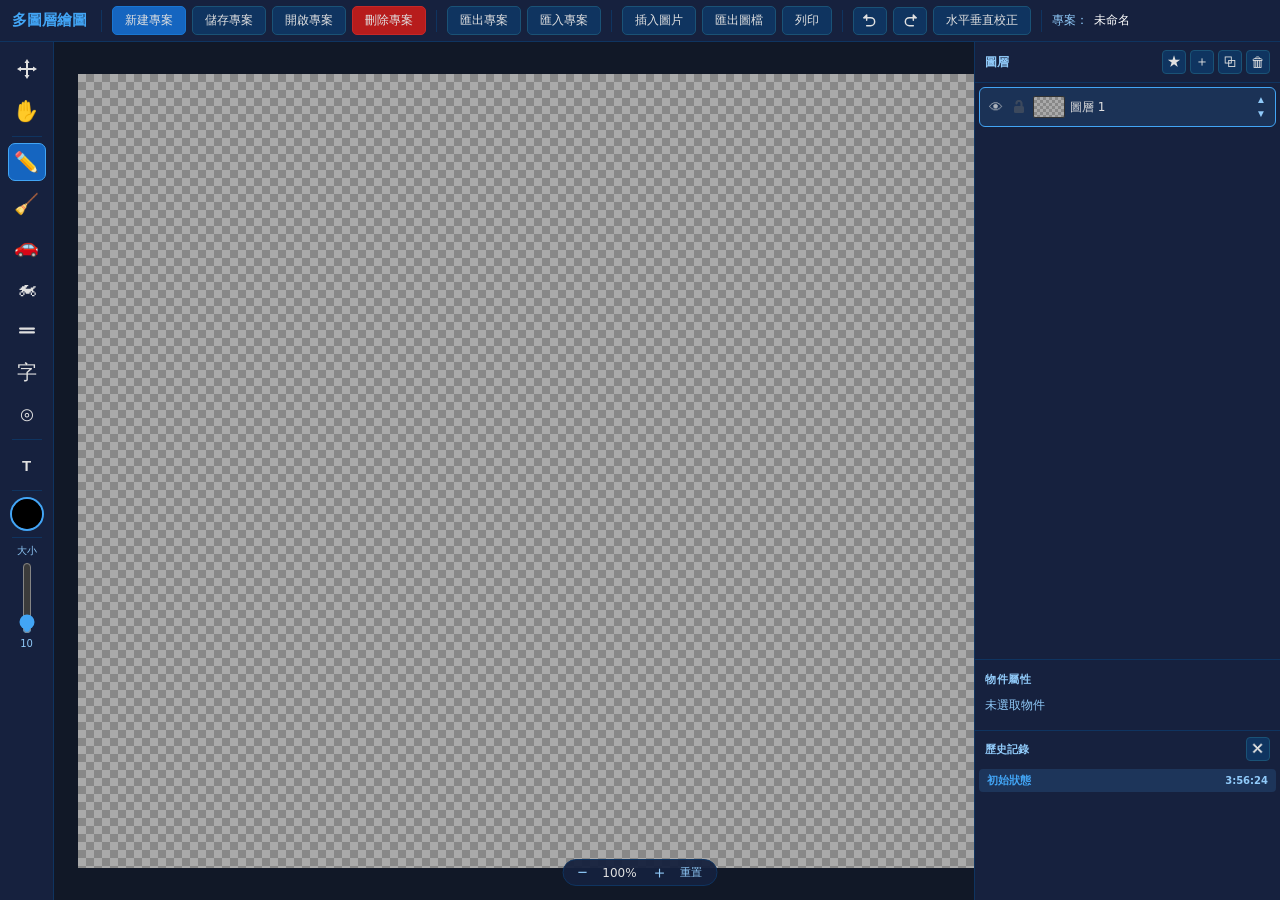
==== dev.html @ f8256ae9 "新增「水平垂直校正」按鈕：將選取物件旋轉角度對齊至最近 90° 倍數" ====
<!DOCTYPE html>
<html lang="zh-TW">
<head>
<meta charset="UTF-8">
<meta name="viewport" content="width=device-width, initial-scale=1.0">
<title>多圖層繪圖</title>
<link rel="stylesheet" href="style.css">
</head>
<body>

<!-- ══ TOP BAR ══════════════════════════════════════════ -->
<div id="topbar">
  <span id="app-title">多圖層繪圖</span>
  <div class="sep"></div>
  <button class="btn primary" onclick="cmdNew()">新建專案</button>
  <button class="btn"         onclick="cmdSave()">儲存專案</button>
  <button class="btn"         onclick="cmdOpen()">開啟專案</button>
  <button class="btn danger"  onclick="cmdDelete()">刪除專案</button>
  <div class="sep"></div>
  <button class="btn" onclick="cmdExport()">匯出專案</button>
  <button class="btn" onclick="cmdImport()">匯入專案</button>
  <div class="sep"></div>
  <button class="btn" onclick="cmdInsertImage()">插入圖片</button>
  <button class="btn" onclick="cmdExportImage()">匯出圖檔</button>
  <button class="btn" onclick="cmdPrint()">列印</button>
  <div class="sep"></div>
  <button class="btn icon-only" id="btn-undo" onclick="undo()" title="撤銷 (Ctrl+Z)">
    <svg xmlns="http://www.w3.org/2000/svg" width="16" height="16" viewBox="0 0 24 24" fill="none" stroke="currentColor" stroke-width="2.2" stroke-linecap="round" stroke-linejoin="round"><path d="M3 7h10a6 6 0 1 1 0 12H7"/><polyline points="3 7 7 3 7 11"/></svg>
  </button>
  <button class="btn icon-only" id="btn-redo" onclick="redo()" title="重做 (Ctrl+Y)">
    <svg xmlns="http://www.w3.org/2000/svg" width="16" height="16" viewBox="0 0 24 24" fill="none" stroke="currentColor" stroke-width="2.2" stroke-linecap="round" stroke-linejoin="round"><path d="M21 7H11a6 6 0 1 0 0 12h6"/><polyline points="21 7 17 3 17 11"/></svg>
  </button>
  <button class="btn" onclick="cmdSnapToAxis()" title="將選取物件的旋轉角度對齊至最近的 90° 倍數">水平垂直校正</button>
  <div class="sep"></div>
  <span id="proj-label">專案：</span>
  <span id="proj-name" title="雙擊改名" ondblclick="startRenameProj()">未命名</span>
  <input id="proj-name-input" style="display:none" onblur="commitRenameProj()" onkeydown="if(event.key==='Enter')this.blur();if(event.key==='Escape'){cancelRenameProj();}">
  <span id="dirty-dot"> ●</span>
</div>

<!-- ══ MAIN ═════════════════════════════════════════════ -->
<div id="main">

  <!-- LEFT TOOLBAR -->
  <div id="toolbar">
    <button class="tool-btn" id="btn-select" onclick="setTool('select')" title="選取 (V)"><svg xmlns="http://www.w3.org/2000/svg" width="20" height="20" viewBox="0 0 20 20" fill="currentColor"><path d="M10 0L7.5 4H9v5H4V7.5L0 10l4 2.5V11h5v5H7.5L10 20l2.5-4H11v-5h5v1.5L20 10l-4-2.5V9h-5V4h1.5Z"/></svg></button>
    <button class="tool-btn" id="btn-hand"   onclick="setTool('hand')"   title="手型拖曳 (H)">✋</button>
    <div class="tdiv"></div>
    <button class="tool-btn active" id="btn-brush"  onclick="setTool('brush')"  title="筆刷 (B)">✏️</button>
    <button class="tool-btn"        id="btn-eraser" onclick="setTool('eraser')" title="橡皮擦 (E)">🧹</button>
    <div id="car-tool-wrap">
      <button class="tool-btn" id="btn-car" onclick="setTool('car')" title="小汽車 (C)">🚗</button>
      <div id="car-picker">
        <div class="car-opt active" data-t="car"   onclick="setCarType('car',this)">  <span class="opt-icon">🚗</span><span>小汽車</span></div>
        <div class="car-opt"        data-t="truck" onclick="setCarType('truck',this)"><span class="opt-icon">🛻</span><span>小貨車</span></div>
        <div class="car-opt"        data-t="bus"   onclick="setCarType('bus',this)">  <span class="opt-icon">🚌</span><span>公車</span></div>
        <div class="car-opt"        data-t="semi"  onclick="setCarType('semi',this)"> <span class="opt-icon">🚛</span><span>大貨車</span></div>
        <div class="car-opt"        data-t="artic" onclick="setCarType('artic',this)"><span class="opt-icon">🚛</span><span>聯結車</span></div>
      </div>
    </div>
    <div id="moto-tool-wrap">
      <button class="tool-btn" id="btn-moto" onclick="setTool('moto')" title="機車 (M)">🏍</button>
      <div id="moto-picker">
        <div class="moto-opt active" data-v="right" onclick="setMotoVariant('right',this)"><span class="opt-icon">▶</span><span>右向側視圖</span></div>
        <div class="moto-opt"        data-v="left"  onclick="setMotoVariant('left',this)"> <span class="opt-icon">◀</span><span>左向側視圖</span></div>
        <div class="moto-opt"        data-v="top"   onclick="setMotoVariant('top',this)">  <span class="opt-icon">⊙</span><span>俯視圖</span></div>
      </div>
    </div>
    <div id="marking-tool-wrap">
      <button class="tool-btn" id="btn-marking" onclick="setTool('marking')" title="標線 (L)"><svg xmlns="http://www.w3.org/2000/svg" width="18" height="18" viewBox="0 0 18 18" fill="currentColor"><rect x="1" y="6.5" width="16" height="2.2" rx="1.1"/><rect x="1" y="10.3" width="16" height="2.2" rx="1.1"/></svg></button>
      <div id="marking-picker">
        <div class="marking-opt active" data-v="dbl-solid"    onclick="setMarkingVariant('dbl-solid',this)">   <span class="opt-icon">══</span><span>雙實線</span></div>
        <div class="marking-opt"        data-v="single-solid"  onclick="setMarkingVariant('single-solid',this)"> <span class="opt-icon">─</span><span>單實線</span></div>
        <div class="marking-opt"        data-v="single-dashed" onclick="setMarkingVariant('single-dashed',this)"><span class="opt-icon">╌</span><span>單虛線</span></div>
        <div class="marking-opt"        data-v="zebra"         onclick="setMarkingVariant('zebra',this)">        <span class="opt-icon">▌▌▌</span><span>斑馬線</span></div>
        <div class="marking-opt"        data-v="turn"          onclick="setMarkingVariant('turn',this)">         <span class="opt-icon">└</span><span>轉彎處</span></div>
        <div class="marking-opt"        data-v="grid"          onclick="setMarkingVariant('grid',this)">         <span class="opt-icon"><img class="opt-icon-img" style="width:20px;height:20px;vertical-align:middle"></span><span>網狀線</span></div>
        <div class="marking-opt"        data-v="moto-zone"     onclick="setMarkingVariant('moto-zone',this)">    <span class="opt-icon"><img class="opt-icon-img" style="width:20px;height:20px;vertical-align:middle"></span><span>機車停等區</span></div>
        <div class="marking-opt"        data-v="parking"       onclick="setMarkingVariant('parking',this)">      <span class="opt-icon">🅿</span><span>停車格</span></div>
        <div class="marking-opt"        data-v="rect"          onclick="setMarkingVariant('rect',this)">          <span class="opt-icon">▬</span><span>實色矩形</span></div>
        <div class="marking-opt"        data-v="arrow"         onclick="setMarkingVariant('arrow',this)">         <span class="opt-icon"><img class="opt-icon-img" style="width:20px;height:20px;vertical-align:middle"></span><span>直行箭頭</span></div>
        <div class="marking-opt"        data-v="arrow-turn"    onclick="setMarkingVariant('arrow-turn',this)">    <span class="opt-icon"><img class="opt-icon-img" style="width:20px;height:20px;vertical-align:middle"></span><span>轉向箭頭</span></div>
        <div class="marking-opt"        data-v="arrow-straight-turn" onclick="setMarkingVariant('arrow-straight-turn',this)"><span class="opt-icon"><img class="opt-icon-img" style="width:20px;height:20px;vertical-align:middle"></span><span>直行轉向</span></div>
        <div class="marking-opt"        data-v="arrow-three-way"    onclick="setMarkingVariant('arrow-three-way',this)">    <span class="opt-icon"><img class="opt-icon-img" style="width:20px;height:20px;vertical-align:middle"></span><span>三向箭頭</span></div>
        <div class="marking-opt"        data-v="sepisle"          onclick="setMarkingVariant('sepisle',this)">          <span class="opt-icon"><img class="opt-icon-img" style="width:20px;height:20px;vertical-align:middle"></span><span>分隔島</span></div>
        <div class="marking-opt"        data-v="chanl"            onclick="setMarkingVariant('chanl',this)">            <span class="opt-icon"><img class="opt-icon-img" style="width:20px;height:20px;vertical-align:middle"></span><span>槽化線</span></div>
      </div>
    </div>
    <div id="mtext-tool-wrap">
      <button class="tool-btn" id="btn-marking-text" onclick="setTool('marking-text')" title="標字">字</button>
      <div id="mtext-picker">
        <div class="mtext-opt active" data-v="stop"     onclick="setMarkingTextVariant('stop',this)">    <span class="opt-icon">停</span><span>停</span></div>
        <div class="mtext-opt"        data-v="yield"    onclick="setMarkingTextVariant('yield',this)">   <span class="opt-icon">讓</span><span>讓</span></div>
        <div class="mtext-opt"        data-v="slow"     onclick="setMarkingTextVariant('slow',this)">    <span class="opt-icon">慢</span><span>慢</span></div>
        <div class="mtext-opt"        data-v="no-moto"  onclick="setMarkingTextVariant('no-moto',this)"> <span class="opt-icon" style="font-size:9px;line-height:1.1;white-space:nowrap">禁行<br>机车</span><span>禁行机车</span></div>
        <div class="mtext-opt"        data-v="crosswalk" onclick="setMarkingTextVariant('crosswalk',this)"><span class="opt-icon" style="font-size:9px;line-height:1.1;white-space:nowrap">人行<br>道</span><span>人行道</span></div>
        <div class="mtext-opt"        data-v="wait-turn" onclick="setMarkingTextVariant('wait-turn',this)"><span class="opt-icon" style="font-size:9px">待转区</span><span>待转区</span></div>
        <div class="mtext-opt"        data-v="bus-only"  onclick="setMarkingTextVariant('bus-only',this)"> <span class="opt-icon" style="font-size:9px;line-height:1.1;white-space:nowrap">公车<br>专用</span><span>公车专用</span></div>
        <div class="mtext-opt"        data-v="bus-stop"  onclick="setMarkingTextVariant('bus-stop',this)"> <span class="opt-icon" style="font-size:9px;line-height:1.1;white-space:nowrap">公车<br>停靠</span><span>公车停靠区</span></div>
        <div class="mtext-opt"        data-v="moto-only" onclick="setMarkingTextVariant('moto-only',this)"><span class="opt-icon" style="font-size:9px;line-height:1.1;white-space:nowrap">机车<br>专用</span><span>机车专用</span></div>
        <div class="mtext-opt"        data-v="moto-slow" onclick="setMarkingTextVariant('moto-slow',this)"><span class="opt-icon" style="font-size:9px;line-height:1.1;white-space:nowrap">机慢<br>车专</span><span>机慢车专用</span></div>
      </div>
    </div>
    <div id="symbol-tool-wrap">
      <button class="tool-btn" id="btn-symbol" onclick="setTool(symbolType)" title="符號">⊙</button>
      <div id="symbol-picker">
        <div class="symbol-opt active" data-t="hydrant"  onclick="setSymbolType('hydrant',this)"> <span class="opt-icon">🔴</span><span>消防栓</span></div>
        <div class="symbol-opt"        data-t="compass"  onclick="setSymbolType('compass',this)"> <span class="opt-icon">🧭</span><span>指北針</span></div>
        <div class="symbol-opt"        data-t="refpoint" onclick="setSymbolType('refpoint',this)"><span class="opt-icon">☯</span><span>基準點</span></div>
      </div>
    </div>
    <div class="tdiv"></div>
    <button class="tool-btn" id="btn-freetext" onclick="setTool('freetext')" title="文字 (T)"><b style="font-size:15px">T</b></button>
    <div class="tdiv"></div>
    <div id="color-wrap" title="選色">
      <div id="color-swatch"></div>
      <input type="color" id="color-input" value="#000000" oninput="setColor(this.value)">
    </div>
    <div class="tdiv"></div>
    <span id="size-lbl">大小</span>
    <input type="range" id="size-range" min="1" max="120" value="10"
           oninput="setBrushSize(this.value)">
    <span id="size-val">10</span>
  </div>

  <!-- CANVAS AREA -->
  <div id="canvas-area">
    <div id="canvas-wrap">
      <div id="checker"></div>
      <canvas id="display-canvas"></canvas>
      <div id="special-edit-overlay" style="display:none"></div>
    </div>
  </div>
  <div id="special-edit-bar" style="display:none;position:fixed;top:48px;left:50%;transform:translateX(-50%);z-index:9990;background:var(--panel);border:1px solid var(--accent);border-radius:8px;padding:6px 16px;display:none;gap:10px;align-items:center;">
    <span style="font-size:12px;color:var(--accent)">文字編輯模式</span>
    <label style="font-size:12px;color:var(--text)">字</label>
    <input type="number" id="seo-fs" min="6" max="60" value="13" style="width:42px;background:var(--input-bg,#1e1e2e);border:1px solid var(--border);color:var(--text);border-radius:4px;padding:1px 4px;font-size:13px" onchange="seoSetFS(this.value)">
    <span style="font-size:12px;color:var(--text)">px</span>
    <button class="btn primary" onclick="exitSpecialEditMode()">完成</button>
    <button class="btn" onclick="exitSpecialEditMode(false)">取消</button>
  </div>

  <!-- LAYERS PANEL -->
  <div id="layers-panel">
    <div id="layers-hdr">
      <span id="layers-hdr-title">圖層</span>
      <div class="icon-btns">
        <div id="special-layer-wrap">
          <button class="icon-btn" onclick="toggleSpecialLayerPicker(event)" title="新增特殊圖層">★</button>
          <div id="special-layer-picker">
            <div class="special-layer-opt" onclick="addSpecialLayer('base')">底圖（格線表格）</div>
            <div class="special-layer-opt" onclick="addSpecialLayer('top')">頂層圖（空白表格）</div>
          </div>
        </div>
        <button class="icon-btn"        onclick="addLayer()"       title="新增圖層">＋</button>
        <button class="icon-btn"        onclick="duplicateLayer()" title="複製圖層">⧉</button>
        <button class="icon-btn danger" onclick="deleteLayer()"    title="刪除圖層">🗑</button>
      </div>
    </div>
    <div id="layers-list"></div>
    <div id="props-panel">
      <div id="props-hdr">物件屬性</div>
<div id="props-body"><div class="props-empty">未選取物件</div></div>
    </div>
    <div id="hist-wrap">
      <div id="hist-hdr">
        <span>歷史記錄</span>
        <button class="icon-btn" onclick="clearHist()" title="清除歷史">✕</button>
      </div>
      <div id="hist-list"><div class="hist-empty">暫無記錄</div></div>
    </div>
  </div>

</div><!-- /main -->

<!-- ZOOM BAR -->
<div id="zoom-bar">
  <button onclick="adjustZoom(-0.25)">−</button>
  <span id="zoom-pct">100%</span>
  <button onclick="adjustZoom(0.25)">＋</button>
  <button onclick="resetZoom()" style="font-size:11px;margin-left:2px">重置</button>
</div>

<!-- MODAL -->
<div id="modal-bg" class="overlay" style="display:none" onclick="closeBg(event)">
  <div class="modal" onclick="event.stopPropagation()">
    <h3 id="modal-title"></h3>
    <div id="modal-body"></div>
    <div class="modal-acts" id="modal-acts"></div>
  </div>
</div>

<!-- Toast 提示 -->
<div id="toast"></div>

<!-- 框選覆蓋層 -->
<div id="rubber-overlay"></div>

<!-- 旋轉角度標籤 -->
<div id="rot-label">
  <input id="rot-input" type="number" step="0.1" title="旋轉角度（度）">
  <span id="rot-suffix">°</span>
</div>

<!-- 右鍵選單 -->
<div id="ctx-menu">
  <div class="ctx-item" id="ctx-copy"   onclick="ctxCopy()">  <span>複製</span><span class="ctx-shortcut">Ctrl+C</span></div>
  <div class="ctx-item" id="ctx-cut"    onclick="ctxCut()">   <span>剪下</span><span class="ctx-shortcut">Ctrl+X</span></div>
  <div class="ctx-item" id="ctx-paste"  onclick="ctxPaste()"> <span>貼上</span><span class="ctx-shortcut">Ctrl+V</span></div>
  <div class="ctx-sep" id="ctx-color-sep" style="display:none"></div>
  <div class="ctx-item ctx-has-sub" id="ctx-color-item" style="display:none">
    <span>選擇顏色</span><span>▶</span>
    <div id="ctx-color-sub">
      <div class="ctx-item" onclick="setObjColor('#212121')"><span class="ctx-color-dot" style="background:#212121"></span><span>黑色</span></div>
      <div class="ctx-item" onclick="setObjColor('#c62828')"><span class="ctx-color-dot" style="background:#c62828"></span><span>紅色</span></div>
      <div class="ctx-item" onclick="setObjColor('#f9a825')"><span class="ctx-color-dot" style="background:#f9a825"></span><span>黃色</span></div>
      <div class="ctx-item" onclick="setObjColor('#1565c0')"><span class="ctx-color-dot" style="background:#1565c0"></span><span>藍色</span></div>
    </div>
  </div>
  <div class="ctx-sep" id="ctx-mcolor-sep" style="display:none"></div>
  <div class="ctx-item ctx-has-sub" id="ctx-mcolor-item" style="display:none">
    <span>選擇顏色</span><span>▶</span>
    <div id="ctx-mcolor-sub">
      <div class="ctx-item" onclick="setObjColor('#f9c400')"><span class="ctx-color-dot" style="background:#f9c400"></span><span>黃色</span></div>
      <div class="ctx-item" onclick="setObjColor('#ffffff')"><span class="ctx-color-dot" style="background:#ffffff;border-color:#555"></span><span>白色</span></div>
      <div class="ctx-item" onclick="setObjColor('#e53935')"><span class="ctx-color-dot" style="background:#e53935"></span><span>紅色</span></div>
    </div>
  </div>
  <div class="ctx-sep" id="ctx-thick-sep" style="display:none"></div>
  <div class="ctx-item ctx-thick-row" id="ctx-thick-item" style="display:none" onclick="event.stopPropagation()">
    <span>粗細</span>
    <input type="range" id="ctx-thick-slider" min="1" max="80" value="10"
           oninput="setObjThicknessLive(this.value)"
           onchange="saveSnap('調整粗細')">
    <span id="ctx-thick-val">10</span>
  </div>
  <div class="ctx-sep" id="ctx-refline-style-sep" style="display:none"></div>
  <div class="ctx-item ctx-has-sub" id="ctx-refline-style-item" style="display:none">
    <span>調整樣式</span><span>▶</span>
    <div id="ctx-refline-style-sub">
      <div class="ctx-item" onclick="setReflineDash(false)"><span>─────</span><span>實線</span></div>
      <div class="ctx-item" onclick="setReflineDash(true)"> <span>╌╌╌╌╌</span><span>虛線</span></div>
    </div>
  </div>
  <div class="ctx-sep" id="ctx-cell-sep" style="display:none"></div>
  <div class="ctx-item ctx-thick-row" id="ctx-cell-item" style="display:none" onclick="event.stopPropagation()">
    <span>密度</span>
    <input type="range" id="ctx-cell-slider" min="10" max="120" value="30"
           oninput="setCellSizeLive(this.value)"
           onchange="saveSnap('調整密度')">
    <span id="ctx-cell-val">30</span>
  </div>
  <div class="ctx-sep" id="ctx-count-sep" style="display:none"></div>
  <div class="ctx-item ctx-thick-row" id="ctx-count-item" style="display:none" onclick="event.stopPropagation()">
    <span>數量</span>
    <input type="range" id="ctx-count-slider" min="1" max="10" value="3"
           oninput="setParkingCountLive(this.value)"
           onchange="saveSnap('調整停車格數量')">
    <span id="ctx-count-val">3</span>
  </div>
  <div class="ctx-sep" id="ctx-hatch-sep" style="display:none"></div>
  <div class="ctx-item ctx-thick-row" id="ctx-hatch-ang-item" style="display:none" onclick="event.stopPropagation()">
    <span>斜線角度</span>
    <input type="range" id="ctx-hatch-ang-slider" min="1" max="89" value="45"
           oninput="setHatchAngleLive(this.value)"
           onchange="saveSnap('調整斜線角度')">
    <span id="ctx-hatch-ang-val">45</span><span style="font-size:10px">°</span>
  </div>
  <div class="ctx-item ctx-thick-row" id="ctx-hatch-sp-item" style="display:none" onclick="event.stopPropagation()">
    <span>斜線間距</span>
    <input type="range" id="ctx-hatch-sp-slider" min="4" max="80" value="15"
           oninput="setHatchSpacingLive(this.value)"
           onchange="saveSnap('調整斜線間距')">
    <span id="ctx-hatch-sp-val">15</span><span style="font-size:10px">px</span>
  </div>
  <div class="ctx-sep" id="ctx-posmark-sep" style="display:none"></div>
  <div class="ctx-item ctx-has-sub" id="ctx-posmark-item" style="display:none">
    <span>標記定位</span><span>▶</span>
    <div id="ctx-posmark-sub">
      <div class="ctx-item" onclick="ctxMarkPosition('corner')"><span>四角定位</span></div>
      <div class="ctx-item" onclick="ctxMarkPosition('wheel')"><span>車輪定位</span></div>
    </div>
  </div>
  <div class="ctx-item" id="ctx-posmark-moto" style="display:none" onclick="ctxMarkPosition('wheel')"><span>標記定位</span></div>
  <div class="ctx-item" id="ctx-posmark-remove" style="display:none" onclick="ctxRemovePositionMark()"><span>移除定位標記</span></div>
  <div class="ctx-sep" id="ctx-sizemark-sep" style="display:none"></div>
  <div class="ctx-item" id="ctx-sizemark-item" style="display:none" onclick="ctxMarkSizeMarks()"><span>標記車長車寬</span></div>
  <div class="ctx-item" id="ctx-sizemark-remove" style="display:none" onclick="ctxRemoveSizeMarks()"><span>移除車長車寬</span></div>
  <div class="ctx-sep" id="ctx-refline-sep" style="display:none"></div>
  <div class="ctx-item" id="ctx-refline-create" style="display:none" onclick="ctxCreateRefline()"><span>建立基準線</span></div>
  <div class="ctx-item" id="ctx-refline-delete" style="display:none" onclick="ctxDeleteRefline()"><span>刪除基準線</span></div>
  <div class="ctx-sep" id="ctx-namerp-sep" style="display:none"></div>
  <div class="ctx-item" id="ctx-namerp-item" style="display:none" onclick="ctxCreateReflabel()"><span>命名基準點</span></div>
  <div class="ctx-sep" id="ctx-rpstyle-sep" style="display:none"></div>
  <div class="ctx-item ctx-has-sub" id="ctx-rpstyle-item" style="display:none">
    <span>調整樣式</span><span>▶</span>
    <div id="ctx-rpstyle-sub">
      <div class="ctx-item" onclick="setRefpointStyle('s')">    <span class="opt-icon">⊙</span><span>S型</span></div>
      <div class="ctx-item" onclick="setRefpointStyle('cross')"><span class="opt-icon">⊗</span><span>叉型</span></div>
    </div>
  </div>
  <div class="ctx-sep" id="ctx-fontsize-sep" style="display:none"></div>
  <div class="ctx-item ctx-thick-row" id="ctx-fontsize-item" style="display:none" onclick="event.stopPropagation()">
    <span>調整大小</span>
    <input type="range" id="ctx-fontsize-slider" min="8" max="48" value="14"
           oninput="setReflabelFontSizeLive(this.value)"
           onchange="saveSnap('調整文字大小')">
    <span id="ctx-fontsize-val">14</span>
  </div>
  <div class="ctx-sep" id="ctx-radius-sep" style="display:none"></div>
  <div class="ctx-item ctx-thick-row" id="ctx-radius-item" style="display:none" onclick="event.stopPropagation()">
    <span>調整半徑</span>
    <input type="range" id="ctx-radius-slider" min="20" max="200" value="60"
           oninput="setReflabelRadiusLive(this.value)"
           onchange="saveSnap('調整軌道半徑')">
    <span id="ctx-radius-val">60</span>
  </div>
  <div class="ctx-sep" id="ctx-reflabel-edit-sep" style="display:none"></div>
  <div class="ctx-item" id="ctx-reflabel-edit-item" style="display:none" onclick="ctxReflabelEdit()"><span>編輯</span></div>
  <div class="ctx-sep" id="ctx-mlabel-sep" style="display:none"></div>
  <div class="ctx-item" id="ctx-mlabel-edit" style="display:none" onclick="ctxMeasureEdit()"><span>編輯數字</span></div>
  <div class="ctx-item ctx-thick-row" id="ctx-mlabel-perp" style="display:none" onclick="event.stopPropagation()">
    <span style="font-size:12px">垂直距離</span>
    <input type="range" id="ctx-mperp-slider" min="-200" max="200" value="20" oninput="ctxMeasurePerpChange(this.value)" style="width:80px">
    <span id="ctx-mperp-val">20</span>
  </div>
  <div class="ctx-item ctx-thick-row" id="ctx-mlabel-size" style="display:none" onclick="event.stopPropagation()">
    <span style="font-size:12px">大小</span>
    <input type="range" id="ctx-msize-slider" min="8" max="40" value="11" oninput="ctxMeasureSizeChange(this.value)" style="width:80px">
    <span id="ctx-msize-val">11</span>
  </div>
  <div class="ctx-item" id="ctx-mlabel-color" style="display:none" onclick="event.stopPropagation()">
    <span style="font-size:12px">顏色</span>
    <input type="color" id="ctx-mcolor2" value="#e53935" oninput="ctxMeasureColorChange(this.value)">
  </div>
  <div class="ctx-sep" id="ctx-flip-sep" style="display:none"></div>
  <div class="ctx-item" id="ctx-flip-h" style="display:none" onclick="ctxFlip('flipH')"><span>水平翻轉 ↔</span></div>
  <div class="ctx-item" id="ctx-flip-v" style="display:none" onclick="ctxFlip('flipV')"><span>垂直翻轉 ↕</span></div>
  <div class="ctx-sep" id="ctx-zorder-sep"></div>
  <div class="ctx-item" id="ctx-zorder-top"    onclick="ctxZOrder('top')">   <span>置於頂層</span></div>
  <div class="ctx-item" id="ctx-zorder-up"     onclick="ctxZOrder('up')">    <span>上移一層</span></div>
  <div class="ctx-item" id="ctx-zorder-down"   onclick="ctxZOrder('down')">  <span>下移一層</span></div>
  <div class="ctx-item" id="ctx-zorder-bottom" onclick="ctxZOrder('bottom')"><span>置於底層</span></div>
  <div class="ctx-sep"></div>
  <div class="ctx-item" id="ctx-delete" onclick="ctxDelete()"><span>刪除</span><span class="ctx-shortcut">Del</span></div>
</div>

<div id="reflabel-edit-wrap">
  <input id="reflabel-edit-input" type="text" autocomplete="off" spellcheck="false">
</div>
<!-- Layer right-click menu -->
<div id="layer-ctx-menu" style="display:none">
  <div class="lctx-item" id="lctx-rename" onclick="lctxRename()">重命名圖層</div>
  <div class="lctx-sep" id="lctx-edit-sep" style="display:none"></div>
  <div class="lctx-item" id="lctx-edit" style="display:none" onclick="lctxEdit()">文字編輯</div>
</div>
<div id="freetext-edit-wrap">
  <textarea id="freetext-edit-input" rows="3" autocomplete="off" spellcheck="false"></textarea>
</div>
<script src="script.js"></script>
</body>
</html>
---- style.css ----
* { box-sizing: border-box; margin: 0; padding: 0; }
:root {
  --bg: #1a1a2e;
  --panel: #16213e;
  --border: #0f3460;
  --accent: #42a5f5;
  --btn: #0f3460;
  --btn-h: #1a5276;
  --text: #e0e0e0;
  --dim: #90caf9;
  --text2: #90caf9;
  --input-bg: #0a1628;
}
body {
  background: var(--bg);
  color: var(--text);
  font-family: system-ui, -apple-system, sans-serif;
  font-size: 13px;
  height: 100vh;
  display: flex;
  flex-direction: column;
  overflow: hidden;
  user-select: none;
}

/* ── TOP BAR ─────────────────────────────────── */
#topbar {
  display: flex;
  align-items: center;
  gap: 6px;
  padding: 6px 12px;
  background: var(--panel);
  border-bottom: 1px solid var(--border);
  flex-shrink: 0;
}
#app-title { font-size: 15px; font-weight: bold; color: var(--accent); margin-right: 4px; }
.sep { width: 1px; height: 22px; background: var(--border); margin: 0 4px; }
#proj-label { color: var(--dim); font-size: 12px; }
#proj-name  { color: #fff; font-size: 12px; cursor: text; }
#proj-name:hover { text-decoration: underline dotted rgba(255,255,255,.4); }
#proj-name-input { background: transparent; border: none; border-bottom: 1px solid var(--accent); color: #fff; font-size: 12px; outline: none; min-width: 60px; max-width: 200px; padding: 0 2px; }
#dirty-dot  { color: #ffb74d; display: none; }

.btn {
  padding: 5px 12px;
  border-radius: 5px;
  border: 1px solid var(--btn-h);
  background: var(--btn);
  color: var(--text);
  cursor: pointer;
  font-size: 12px;
  white-space: nowrap;
  transition: background .15s;
}
.btn:hover   { background: var(--btn-h); }
.btn.primary { background: #1565c0; border-color: #1976d2; }
.btn.primary:hover { background: #1976d2; }
.btn.danger  { background: #b71c1c; border-color: #c62828; }
.btn.danger:hover  { background: #c62828; }
.btn.icon-only { padding: 5px 8px; display:inline-flex; align-items:center; justify-content:center; }

/* ── MAIN LAYOUT ─────────────────────────────── */
#main { flex: 1; display: flex; overflow: hidden; }

/* ── LEFT TOOLBAR ────────────────────────────── */
#toolbar {
  width: 54px;
  background: var(--panel);
  border-right: 1px solid var(--border);
  display: flex;
  flex-direction: column;
  align-items: center;
  padding: 8px 0;
  gap: 4px;
  overflow: visible;
  flex-shrink: 0;
}
.tool-btn {
  width: 38px; height: 38px;
  border-radius: 7px;
  border: 1px solid transparent;
  background: transparent;
  color: var(--text);
  cursor: pointer;
  font-size: 20px;
  display: flex; align-items: center; justify-content: center;
  transition: all .15s;
}
.tool-btn:hover  { background: var(--btn); }
.tool-btn.active { background: #1565c0; border-color: var(--accent); }
.tdiv { width: 30px; height: 1px; background: var(--border); margin: 2px 0; }

/* 汽车颜色飞出菜单 */
#car-tool-wrap { position: relative; }
#car-picker {
  position: absolute;
  left: calc(100% + 6px);
  top: 0;
  background: var(--panel);
  border: 1px solid var(--border);
  border-radius: 8px;
  padding: 5px;
  display: none;
  flex-direction: column;
  gap: 3px;
  z-index: 400;
  box-shadow: 2px 4px 16px rgba(0,0,0,.5);
  white-space: nowrap;
}
#car-tool-wrap:hover #car-picker { display: flex; }
#car-picker::before {
  content: '';
  position: absolute;
  top: 0; left: -10px;
  width: 10px; height: 100%;
}
.car-opt {
  display: flex;
  align-items: center;
  gap: 8px;
  padding: 5px 10px;
  border-radius: 6px;
  cursor: pointer;
  transition: background .12s;
  font-size: 12px;
  color: var(--text);
}
.car-opt:hover  { background: var(--btn-h); }
.car-opt.active { background: rgba(66,165,245,.18); }
.car-dot {
  width: 18px; height: 18px;
  border-radius: 4px;
  border: 1px solid rgba(255,255,255,.2);
  flex-shrink: 0;
}

/* 機車工具飛出菜單 */
#moto-tool-wrap { position: relative; }

#moto-picker {
  position: absolute;
  left: calc(100% + 6px);
  top: 0;
  background: var(--panel);
  border: 1px solid var(--border);
  border-radius: 8px;
  padding: 5px;
  display: none;
  flex-direction: column;
  gap: 3px;
  z-index: 400;
  box-shadow: 2px 4px 16px rgba(0,0,0,.5);
  white-space: nowrap;
}
#moto-tool-wrap:hover #moto-picker { display: flex; }
#moto-picker::before {
  content: '';
  position: absolute;
  top: 0; left: -10px;
  width: 10px; height: 100%;
}
.moto-opt {
  display: flex;
  align-items: center;
  gap: 8px;
  padding: 5px 10px;
  border-radius: 6px;
  cursor: pointer;
  transition: background .12s;
  font-size: 12px;
  color: var(--text);
}
.moto-opt:hover  { background: var(--btn-h); }
.moto-opt.active { background: rgba(66,165,245,.18); }

/* 標線工具飛出菜單 */
#marking-tool-wrap { position: relative; }
#marking-picker {
  position: absolute;
  left: calc(100% + 6px);
  top: 0;
  background: var(--panel);
  border: 1px solid var(--border);
  border-radius: 8px;
  padding: 5px;
  display: none;
  flex-direction: column;
  gap: 3px;
  z-index: 400;
  box-shadow: 2px 4px 16px rgba(0,0,0,.5);
  white-space: nowrap;
}
#marking-tool-wrap:hover #marking-picker { display: flex; }
#marking-picker::before {
  content: '';
  position: absolute;
  top: 0; left: -10px;
  width: 10px; height: 100%;
}
.marking-opt {
  display: flex;
  align-items: center;
  gap: 8px;
  padding: 5px 10px;
  border-radius: 6px;
  cursor: pointer;
  transition: background .12s;
  font-size: 12px;
  color: var(--text);
}
.marking-opt:hover  { background: var(--btn-h); }
.marking-opt.active { background: rgba(66,165,245,.18); }

/* Shared icon cell for all pickers — fixed 3:2 ratio */
.opt-icon {
  display: inline-flex;
  width: 30px;
  height: 20px;
  align-items: center;
  justify-content: center;
  flex-shrink: 0;
  font-size: 13px;
  line-height: 1;
}

#mtext-tool-wrap { position: relative; }
#mtext-picker {
  position: absolute;
  left: calc(100% + 6px);
  top: 0;
  background: var(--panel);
  border: 1px solid var(--border);
  border-radius: 8px;
  padding: 5px;
  display: none;
  flex-direction: column;
  gap: 3px;
  z-index: 400;
  box-shadow: 2px 4px 16px rgba(0,0,0,.5);
  white-space: nowrap;
}
#mtext-tool-wrap:hover #mtext-picker { display: flex; }
#mtext-picker::before {
  content: '';
  position: absolute;
  top: 0; left: -10px;
  width: 10px; height: 100%;
}
.mtext-opt {
  display: flex;
  align-items: center;
  gap: 8px;
  padding: 5px 10px;
  border-radius: 6px;
  cursor: pointer;
  transition: background .12s;
  font-size: 12px;
  color: var(--text);
}
.mtext-opt:hover  { background: var(--btn-h); }
.mtext-opt.active { background: rgba(66,165,245,.18); }

#symbol-tool-wrap { position: relative; }
#symbol-picker {
  position: absolute;
  left: calc(100% + 6px);
  top: 0;
  background: var(--panel);
  border: 1px solid var(--border);
  border-radius: 8px;
  padding: 5px;
  display: none;
  flex-direction: column;
  gap: 3px;
  z-index: 400;
  box-shadow: 2px 4px 16px rgba(0,0,0,.5);
  white-space: nowrap;
}
#symbol-tool-wrap:hover #symbol-picker { display: flex; }
#symbol-picker::before {
  content: '';
  position: absolute;
  top: 0; left: -10px;
  width: 10px; height: 100%;
}
.symbol-opt {
  display: flex;
  align-items: center;
  gap: 8px;
  padding: 5px 10px;
  border-radius: 6px;
  cursor: pointer;
  transition: background .12s;
  font-size: 12px;
  color: var(--text);
}
.symbol-opt:hover  { background: var(--btn-h); }
.symbol-opt.active { background: rgba(66,165,245,.18); }
.symbol-opt.disabled { opacity: .35; pointer-events: none; }

/* Color picker button */
#color-wrap {
  position: relative;
  width: 34px; height: 34px;
  border-radius: 50%;
  border: 2px solid var(--accent);
  overflow: hidden;
  cursor: pointer;
  flex-shrink: 0;
}
#color-wrap input[type=color] {
  position: absolute;
  width: 200%; height: 200%;
  top: -50%; left: -50%;
  border: none;
  cursor: pointer;
  opacity: 0;
}
#color-swatch {
  position: absolute; inset: 0;
  background: #000;
  border-radius: 50%;
  pointer-events: none;
}
#size-lbl  { font-size: 10px; color: var(--dim); }
#size-range {
  writing-mode: vertical-lr; direction: rtl;
  height: 72px; width: 20px;
  accent-color: var(--accent);
  cursor: pointer;
}
#size-val { font-size: 10px; color: var(--dim); }

/* ── CANVAS AREA ─────────────────────────────── */
#canvas-area {
  flex: 1;
  overflow: auto;
  background: #111827;
  display: flex;
  align-items: flex-start;
  justify-content: flex-start;
  padding: 24px;
}
#canvas-wrap {
  position: relative;
  margin: auto;
}
/* Checkerboard for transparency */
#checker {
  position: absolute; inset: 0;
  background-image:
    linear-gradient(45deg,#888 25%,transparent 25%),
    linear-gradient(-45deg,#888 25%,transparent 25%),
    linear-gradient(45deg,transparent 75%,#888 75%),
    linear-gradient(-45deg,transparent 75%,#888 75%);
  background-size: 16px 16px;
  background-position: 0 0, 0 8px, 8px -8px, -8px 0;
  background-color: #aaa;
  z-index: 0;
}
#display-canvas {
  display: block;
  position: relative;
  z-index: 1;
  cursor: crosshair;
  box-shadow: 0 4px 28px rgba(0,0,0,.65);
}

/* ── ZOOM BAR ────────────────────────────────── */
#zoom-bar {
  position: fixed;
  bottom: 14px;
  left: 50%;
  transform: translateX(-50%);
  background: rgba(22,33,62,.95);
  border: 1px solid var(--border);
  border-radius: 20px;
  padding: 4px 14px;
  display: flex; align-items: center; gap: 10px;
  font-size: 12px;
  z-index: 300;
}
#zoom-bar button {
  background: none; border: none;
  color: var(--dim); cursor: pointer; font-size: 17px; line-height: 1;
}
#zoom-bar button:hover { color: #fff; }
#zoom-pct { min-width: 44px; text-align: center; }

/* ── RIGHT: LAYERS PANEL ─────────────────────── */
#layers-panel {
  width: 306px;
  background: var(--panel);
  border-left: 1px solid var(--border);
  display: flex; flex-direction: column;
  overflow: hidden; flex-shrink: 0;
}
#layers-hdr {
  display: flex; align-items: center; justify-content: space-between;
  padding: 8px 10px;
  border-bottom: 1px solid var(--border);
  flex-shrink: 0;
}
#layers-hdr-title { font-size: 12px; font-weight: bold; color: var(--dim); }
.icon-btns { display: flex; gap: 4px; }
.icon-btn {
  width: 24px; height: 24px;
  border-radius: 4px;
  border: 1px solid var(--btn-h);
  background: var(--btn);
  color: var(--text);
  cursor: pointer;
  font-size: 14px;
  display: flex; align-items: center; justify-content: center;
  transition: background .15s;
}
.icon-btn:hover { background: var(--btn-h); }
.icon-btn.danger:hover { background: #b71c1c; }

#special-layer-wrap { display: inline-flex; }
#special-layer-picker {
  display: none;
  position: fixed;
  background: var(--panel);
  border: 1px solid var(--border);
  border-radius: 8px;
  padding: 5px;
  flex-direction: column;
  gap: 3px;
  z-index: 600;
  box-shadow: 2px 4px 16px rgba(0,0,0,.55);
  white-space: nowrap;
  min-width: 140px;
}
#special-layer-picker.open { display: flex; }
.special-layer-opt {
  padding: 6px 10px;
  border-radius: 6px;
  cursor: pointer;
  font-size: 12px;
  color: var(--text);
  transition: background .12s;
}
.special-layer-opt:hover { background: var(--btn-h); }

#layers-list { flex: 1; overflow-y: auto; padding: 4px; }

.layer-item {
  display: flex; align-items: center; gap: 5px;
  padding: 5px 7px;
  border-radius: 6px;
  cursor: pointer;
  border: 1px solid transparent;
  margin-bottom: 2px;
  transition: background .12s;
}
.layer-item:hover  { background: rgba(255,255,255,.04); }
.layer-item.active { background: rgba(66,165,245,.13); border-color: var(--accent); }
.layer-item.locked > .layer-name { opacity: .5; }

.vis-btn {
  background: none; border: none;
  color: var(--text); cursor: pointer;
  font-size: 14px; padding: 0;
  width: 18px; text-align: center;
  opacity: .75; flex-shrink: 0;
}
.vis-btn:hover { opacity: 1; }
.vis-btn.off { opacity: .3; }

.lock-btn {
  background: none; border: none;
  color: #666; cursor: pointer;
  font-size: 14px; padding: 0;
  width: 18px; text-align: center; line-height: 1;
  display: flex; align-items: center; justify-content: center;
  opacity: .45; flex-shrink: 0;
}
.lock-btn:hover { opacity: .9; }
.lock-btn.on { color: #e53935; opacity: 1; }

.layer-thumb {
  width: 32px; height: 22px;
  border: 1px solid #333;
  border-radius: 2px;
  flex-shrink: 0;
  background-image:
    linear-gradient(45deg,#888 25%,transparent 25%),
    linear-gradient(-45deg,#888 25%,transparent 25%),
    linear-gradient(45deg,transparent 75%,#888 75%),
    linear-gradient(-45deg,transparent 75%,#888 75%);
  background-size: 6px 6px;
  background-position: 0 0, 0 3px, 3px -3px, -3px 0;
  background-color: #aaa;
  position: relative; overflow: hidden;
}
.layer-thumb canvas {
  position: absolute; inset: 0;
  width: 100%; height: 100%;
}

.layer-name {
  flex: 1; font-size: 12px;
  overflow: hidden; text-overflow: ellipsis; white-space: nowrap;
}
.layer-name.editing input {
  width: 100%;
  background: var(--btn-h);
  border: none; color: #fff;
  font-size: 12px; border-radius: 3px;
  padding: 1px 4px; outline: none;
}

.move-btns { display: flex; flex-direction: column; flex-shrink: 0; }
.move-btns button {
  background: none; border: none;
  color: var(--dim); cursor: pointer;
  font-size: 10px; line-height: 1.4; padding: 0 2px;
}
.move-btns button:hover { color: #fff; }

/* ── PROPS PANEL ──────────────────────────────────────── */
#text-props-panel { border-bottom: 1px solid var(--border); padding: 4px 8px 8px; }
#text-props-hdr { font-size: 11px; font-weight: 600; color: var(--text2); text-transform: uppercase; letter-spacing: .5px; padding: 2px 2px 6px; }
#text-props-body { display: flex; flex-direction: column; gap: 5px; }
.tp-btn { padding: 2px 9px; background: var(--btn, #2a2a3e); border: 1px solid var(--border); color: var(--text); border-radius: 4px; cursor: pointer; font-size: 13px; min-width: 28px; }
.tp-btn.active { background: var(--accent); color: #fff; border-color: var(--accent); }
#props-panel { border-top: 1px solid var(--border); padding: 8px 0; flex-shrink: 0; }
#props-hdr { padding: 4px 10px 6px; font-size: 11px; font-weight: 600; color: var(--text2); text-transform: uppercase; letter-spacing: .5px; }
#props-body { padding: 0 8px 4px; display:flex; flex-direction:column; gap:5px; max-height: 260px; overflow-y: auto; }
.props-empty { font-size: 12px; color: var(--text2); padding: 4px 2px; }
.prop-type { font-size: 11px; color: var(--accent); font-weight:600; padding: 0 2px 2px; border-bottom: 1px solid var(--border); margin-bottom: 2px; }
.prop-row { display: flex; align-items: center; gap: 6px; min-height: 26px; }
.prop-row label { font-size: 11px; color: var(--text2); flex: 0 0 62px; white-space: nowrap; }
.prop-row input[type=range] { flex: 1; accent-color: var(--accent); min-width: 0; }
.prop-row input[type=number] { width: 58px; background: var(--input-bg, #1e1e2e); border: 1px solid var(--border); color: var(--text); border-radius: 4px; padding: 2px 4px; font-size: 12px; }
.prop-row input[type=color] { width: 32px; height: 22px; border: none; border-radius: 3px; cursor: pointer; background: none; padding: 0; }
.prop-row select { background: var(--input-bg, #1e1e2e); border: 1px solid var(--border); color: var(--text); border-radius: 4px; padding: 2px 4px; font-size: 12px; flex: 1; }
.prop-row .prop-val { font-size: 11px; color: var(--text2); min-width: 28px; text-align: right; }
.prop-row input[type=checkbox] { accent-color: var(--accent); }

/* ── MODAL ───────────────────────────────────── */
.overlay {
  position: fixed; inset: 0;
  background: rgba(0,0,0,.75);
  z-index: 500;
  display: flex; align-items: center; justify-content: center;
}
.modal {
  background: var(--panel);
  border: 1px solid var(--border);
  border-radius: 10px;
  padding: 22px;
  min-width: 300px; max-width: 440px; width: 90%;
}
.modal h3 { font-size: 14px; color: var(--accent); margin-bottom: 14px; }
.modal input[type=text] {
  width: 100%;
  background: var(--btn);
  border: 1px solid var(--btn-h);
  color: #fff;
  padding: 8px; border-radius: 5px;
  font-size: 13px; margin-bottom: 12px; outline: none;
}
.modal input[type=text]:focus { border-color: var(--accent); }
.modal-msg { font-size: 13px; color: #ffb74d; margin-bottom: 14px; }
.modal-acts { display: flex; justify-content: flex-end; gap: 8px; margin-top: 4px; }
.proj-list { max-height: 220px; overflow-y: auto; margin-bottom: 12px; }
.proj-item {
  display: flex; align-items: center; justify-content: space-between;
  padding: 8px 10px;
  border-radius: 6px; cursor: pointer;
  border: 1px solid transparent; margin-bottom: 3px;
}
.proj-item:hover { background: var(--btn); }
.proj-item.sel  { background: var(--btn); border-color: var(--accent); }
.proj-item-name { font-size: 13px; }
.proj-item-date { font-size: 11px; color: var(--dim); }
.empty-hint { text-align: center; color: #556; padding: 24px 0; font-size: 13px; }

::-webkit-scrollbar { width: 5px; }
::-webkit-scrollbar-track { background: var(--bg); }
::-webkit-scrollbar-thumb { background: var(--border); border-radius: 3px; }

/* ── 旋轉角度標籤 ────────────────────────────── */
#toast {
  position: fixed;
  bottom: 32px; left: 50%; transform: translateX(-50%);
  background: rgba(40,40,40,.92);
  color: #ffb74d;
  font-size: 13px;
  padding: 8px 18px;
  border-radius: 20px;
  border: 1px solid rgba(255,183,77,.35);
  pointer-events: none;
  opacity: 0;
  transition: opacity .2s;
  white-space: nowrap;
  z-index: 9999;
}
#toast.show { opacity: 1; }

#rubber-overlay {
  position: fixed;
  display: none;
  pointer-events: none;
  background: rgba(66,165,245,0.08);
  border: 1px dashed #42a5f5;
  z-index: 9997;
  box-sizing: border-box;
}

#rot-label {
  position: fixed;
  display: none;
  align-items: center;
  gap: 2px;
  background: rgba(22,28,36,.93);
  border: 1px solid var(--border);
  border-radius: 6px;
  padding: 3px 6px 3px 4px;
  font-size: 12px;
  color: var(--text);
  z-index: 700;
  box-shadow: 0 2px 10px rgba(0,0,0,.55);
  pointer-events: auto;
  user-select: none;
  cursor: default;
  white-space: nowrap;
}
#rot-label.rotating { pointer-events: none; }
#rot-label.editing  { cursor: text; border-color: var(--accent); }
#rot-input {
  width: 46px;
  background: transparent;
  border: none;
  color: var(--text);
  font-size: 12px;
  font-family: inherit;
  text-align: right;
  outline: none;
  pointer-events: none;
  -moz-appearance: textfield;
}
#rot-label.editing #rot-input { pointer-events: auto; }
#rot-input::-webkit-outer-spin-button,
#rot-input::-webkit-inner-spin-button { -webkit-appearance: none; }
#rot-input:focus { color: var(--accent); }

/* ── 基準點標籤行內編輯 ───────────────────────── */
#reflabel-edit-wrap {
  position: fixed;
  display: none;
  transform: translate(-50%, -50%);
  z-index: 800;
}
#freetext-edit-wrap {
  position: fixed;
  display: none;
  z-index: 800;
}
#freetext-edit-input {
  border: 2px solid var(--accent);
  border-radius: 0;
  background: rgba(255,255,255,0.92);
  color: #000;
  padding: 4px 4px;
  outline: none;
  resize: none;
  box-sizing: border-box;
  width: 100%;
  height: 100%;
  overflow: hidden;
}
#reflabel-edit-input {
  border: 1.5px dashed var(--accent);
  border-radius: 4px;
  background: rgba(22,28,36,.92);
  color: var(--text);
  padding: 2px 8px;
  font-family: inherit;
  text-align: center;
  outline: none;
  min-width: 80px;
}

/* ── 右鍵選單 ────────────────────────────────── */
#ctx-menu {
  position: fixed;
  background: var(--panel);
  border: 1px solid var(--border);
  border-radius: 8px;
  padding: 4px 0;
  z-index: 600;
  box-shadow: 2px 8px 20px rgba(0,0,0,.6);
  min-width: 160px;
  display: none;
}
.ctx-item {
  padding: 7px 16px;
  font-size: 12px;
  color: var(--text);
  cursor: pointer;
  display: flex;
  align-items: center;
  justify-content: space-between;
  gap: 24px;
  white-space: nowrap;
}
.ctx-item:hover { background: var(--btn-h); }
.ctx-item.disabled { opacity: .32; pointer-events: none; }
.ctx-shortcut { color: var(--dim); font-size: 11px; }
.ctx-sep { height: 1px; background: var(--border); margin: 3px 0; }
.ctx-has-sub { position: relative; }
#ctx-color-sub,
#ctx-mcolor-sub,
#ctx-thick-sub,
#ctx-refline-style-sub,
#ctx-rpstyle-sub,
#ctx-posmark-sub {
  position: absolute;
  left: 100%;
  top: -4px;
  background: var(--panel);
  border: 1px solid var(--border);
  border-radius: 8px;
  padding: 4px 0;
  display: none;
  min-width: 110px;
  z-index: 610;
  box-shadow: 2px 8px 20px rgba(0,0,0,.6);
}
.ctx-has-sub::before {
  content: '';
  position: absolute;
  right: -8px;
  top: 0; bottom: 0; width: 8px;
}
.ctx-has-sub:hover #ctx-color-sub,
.ctx-has-sub:hover #ctx-mcolor-sub,
.ctx-has-sub:hover #ctx-refline-style-sub,
.ctx-has-sub:hover #ctx-rpstyle-sub,
.ctx-has-sub:hover #ctx-posmark-sub { display: block; }
.ctx-thick-row { gap: 8px; cursor: default; }
.ctx-thick-row:hover { background: none; }
#ctx-thick-slider { flex: 1; min-width: 90px; cursor: pointer; }
#ctx-thick-val { min-width: 22px; text-align: right; color: var(--dim); font-size: 11px; }
.ctx-color-dot {
  display: inline-block;
  width: 14px; height: 14px;
  border-radius: 3px;
  border: 1px solid rgba(255,255,255,.2);
  flex-shrink: 0;
}

/* ── 歷史記錄 ──────────────────────────────────── */
#hist-wrap {
  border-top: 1px solid var(--border);
  flex-shrink: 0;
  display: flex; flex-direction: column;
  height: 170px;
}
#hist-hdr {
  display: flex; align-items: center; justify-content: space-between;
  padding: 6px 10px; flex-shrink: 0;
  font-size: 11px; font-weight: bold; color: var(--dim);
}
#hist-list { flex: 1; overflow-y: auto; padding: 2px 4px; }
.hist-item {
  display: flex; align-items: center; justify-content: space-between;
  padding: 4px 8px; border-radius: 4px; cursor: pointer;
  font-size: 11px; transition: background .1s; gap: 4px;
}
.hist-item:hover   { background: var(--btn); }
.hist-item.current { background: rgba(66,165,245,.15); color: var(--accent); font-weight: bold; }
.hist-item.future  { opacity: .35; }
.hist-lbl  { flex: 1; }
.hist-time { font-size: 10px; color: var(--dim); white-space: nowrap; }
.hist-empty { text-align: center; color: #445; font-size: 11px; padding: 14px 0; }

/* ── LAYER CTX MENU ──────────────────────────────── */
#layer-ctx-menu { position:fixed; z-index:9998; background:var(--panel); border:1px solid var(--border); border-radius:6px; padding:4px 0; min-width:100px; box-shadow:2px 4px 16px rgba(0,0,0,.5); }
.lctx-item { padding:6px 14px; font-size:12px; cursor:pointer; color:var(--text); }
.lctx-item:hover { background:var(--btn-h); }
.lctx-sep { height:1px; background:var(--border); margin:3px 0; }

/* ── SPECIAL EDIT OVERLAY ────────────────────────── */
#special-edit-overlay { position:absolute; top:0; left:0; pointer-events:none; z-index:100; }
.seo-input, .seo-textarea {
  position:absolute; pointer-events:auto; box-sizing:border-box;
  background:rgba(255,255,255,0.85); border:1.5px solid #42a5f5;
  border-radius:2px; padding:2px 4px; outline:none;
  font-family:'BiauKai','DFKai-SB','標楷體','Kaiti TC',serif;
  color:#111; resize:none; overflow:hidden;
}
.seo-input:focus, .seo-textarea:focus { background:rgba(255,255,255,0.98); border-color:#1565c0; }
.seo-radio {
  position:absolute; pointer-events:auto; box-sizing:border-box;
  background:rgba(255,255,255,0.85); border:1.5px solid #42a5f5;
  border-radius:2px; cursor:pointer; display:flex; align-items:center; justify-content:center;
  font-size:18px; font-weight:bold; color:#1565c0;
}
.seo-radio.checked { background:#e3f2fd; }
.seo-date {
  position:absolute; pointer-events:auto; box-sizing:border-box;
  background:transparent; border:none;
  outline:none; color:#0000ff; text-align:center; padding:0 1px;
  font-family:'BiauKai','DFKai-SB','標楷體','Kaiti TC',serif;
}
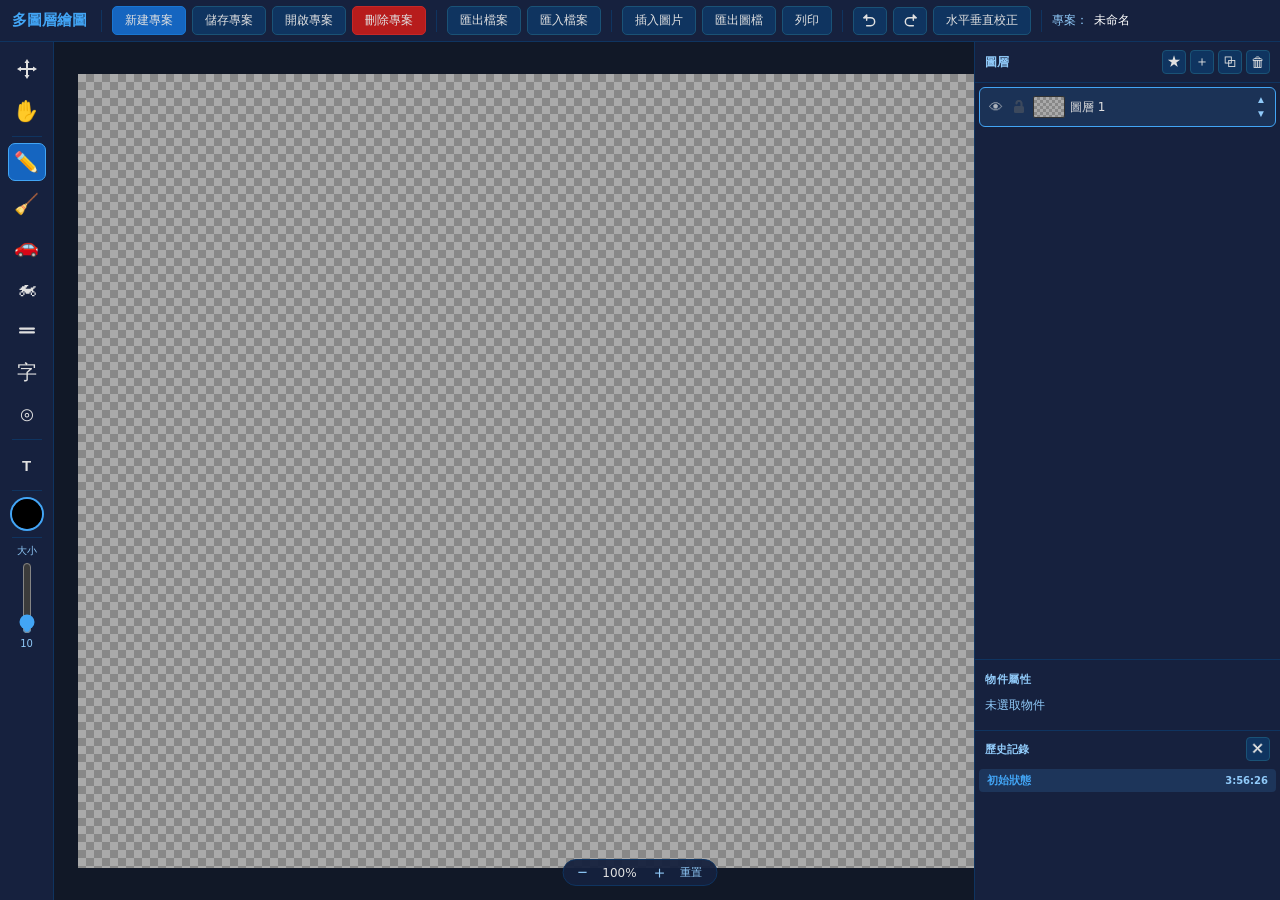
==== commit 8bd3961a: "ux: 儲存/匯出按鈕加 tooltip 說明差異，匯出改名匯出檔案 Co-Authored-By: Claude Sonnet 4.6 <noreply@anthropic.com>" ====
--- a/dev.html
+++ b/dev.html
@@ -13,12 +13,12 @@
   <span id="app-title">多圖層繪圖</span>
   <div class="sep"></div>
   <button class="btn primary" onclick="cmdNew()">新建專案</button>
-  <button class="btn"         onclick="cmdSave()">儲存專案</button>
-  <button class="btn"         onclick="cmdOpen()">開啟專案</button>
-  <button class="btn danger"  onclick="cmdDelete()">刪除專案</button>
-  <div class="sep"></div>
-  <button class="btn" onclick="cmdExport()">匯出專案</button>
-  <button class="btn" onclick="cmdImport()">匯入專案</button>
+  <button class="btn"         onclick="cmdSave()"   title="儲存到瀏覽器本機暫存&#10;⚠ 清除瀏覽器快取或換裝置會消失">儲存專案</button>
+  <button class="btn"         onclick="cmdOpen()"   title="從瀏覽器本機暫存開啟">開啟專案</button>
+  <button class="btn danger"  onclick="cmdDelete()" title="從瀏覽器本機暫存刪除">刪除專案</button>
+  <div class="sep"></div>
+  <button class="btn" onclick="cmdExport()" title="下載為 .json 檔案到電腦&#10;✓ 建議正式備份或分享時使用">匯出檔案</button>
+  <button class="btn" onclick="cmdImport()" title="從電腦載入 .json 檔案">匯入檔案</button>
   <div class="sep"></div>
   <button class="btn" onclick="cmdInsertImage()">插入圖片</button>
   <button class="btn" onclick="cmdExportImage()">匯出圖檔</button>
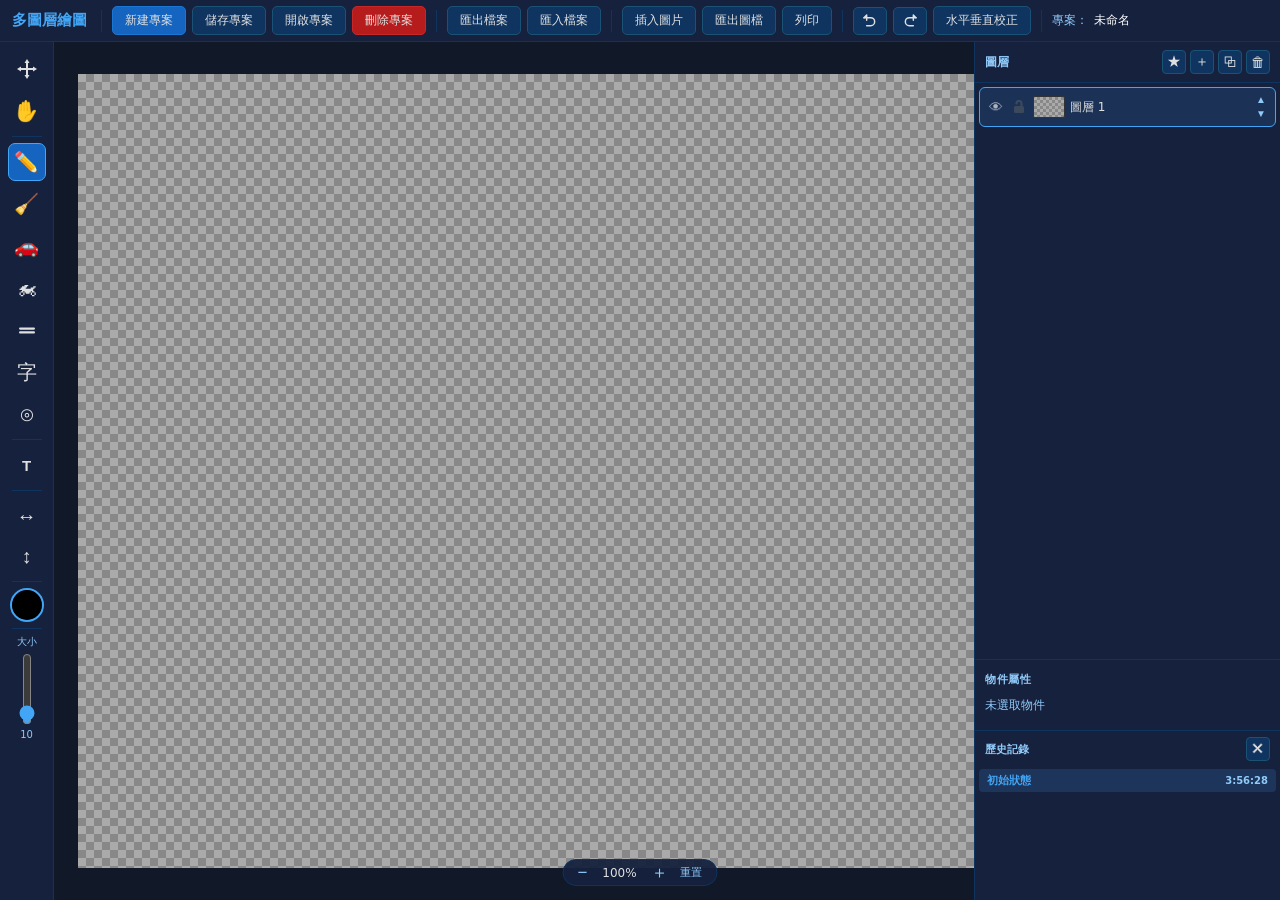
==== commit e82755d9: "feat: 新增尺寸線工具，支援水平/垂直雙箭頭，自動偵測物件邊界 Co-Authored-By: Claude Sonnet 4.6 <noreply@anthropic.com>" ====
--- a/dev.html
+++ b/dev.html
@@ -112,6 +112,11 @@
     <div class="tdiv"></div>
     <button class="tool-btn" id="btn-freetext" onclick="setTool('freetext')" title="文字 (T)"><b style="font-size:15px">T</b></button>
     <div class="tdiv"></div>
+    <div id="dimline-tool-wrap">
+      <button class="tool-btn" id="btn-dimline-h" onclick="setTool('dimline-h')" title="水平尺寸線">↔</button>
+      <button class="tool-btn" id="btn-dimline-v" onclick="setTool('dimline-v')" title="垂直尺寸線" style="margin-top:2px">↕</button>
+    </div>
+    <div class="tdiv"></div>
     <div id="color-wrap" title="選色">
       <div id="color-swatch"></div>
       <input type="color" id="color-input" value="#000000" oninput="setColor(this.value)">
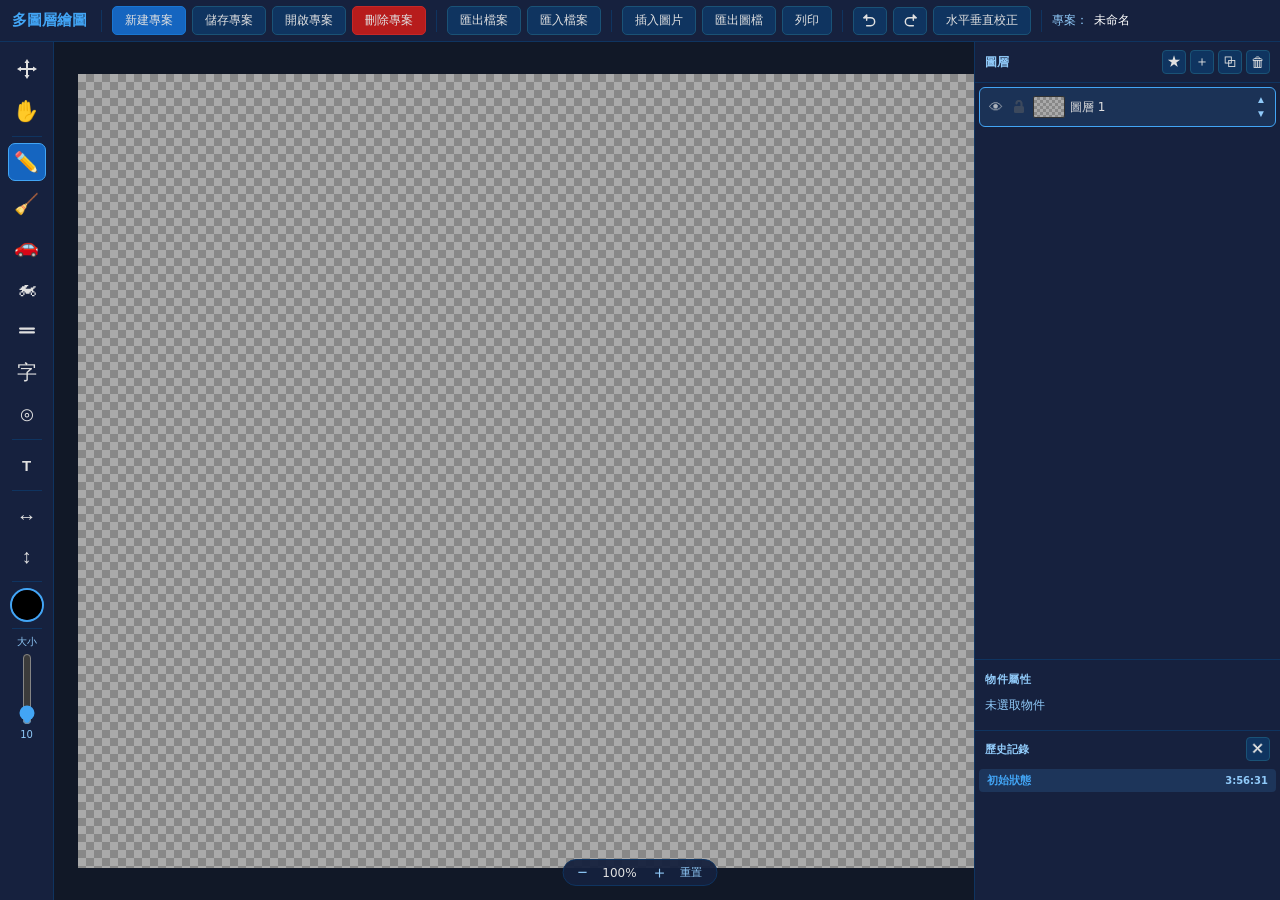
==== commit cb32c6c1: "fix: dimline right-click shows normal ctx menu with 關閉/開啟自動偵測 option" ====
--- a/dev.html
+++ b/dev.html
@@ -341,6 +341,8 @@
   <div class="ctx-sep" id="ctx-flip-sep" style="display:none"></div>
   <div class="ctx-item" id="ctx-flip-h" style="display:none" onclick="ctxFlip('flipH')"><span>水平翻轉 ↔</span></div>
   <div class="ctx-item" id="ctx-flip-v" style="display:none" onclick="ctxFlip('flipV')"><span>垂直翻轉 ↕</span></div>
+  <div class="ctx-sep" id="ctx-dimline-sep" style="display:none"></div>
+  <div class="ctx-item" id="ctx-dimline-adapt" style="display:none" onclick="ctxToggleDimlineAdapt()"><span id="ctx-dimline-adapt-label">關閉自動偵測</span></div>
   <div class="ctx-sep" id="ctx-zorder-sep"></div>
   <div class="ctx-item" id="ctx-zorder-top"    onclick="ctxZOrder('top')">   <span>置於頂層</span></div>
   <div class="ctx-item" id="ctx-zorder-up"     onclick="ctxZOrder('up')">    <span>上移一層</span></div>
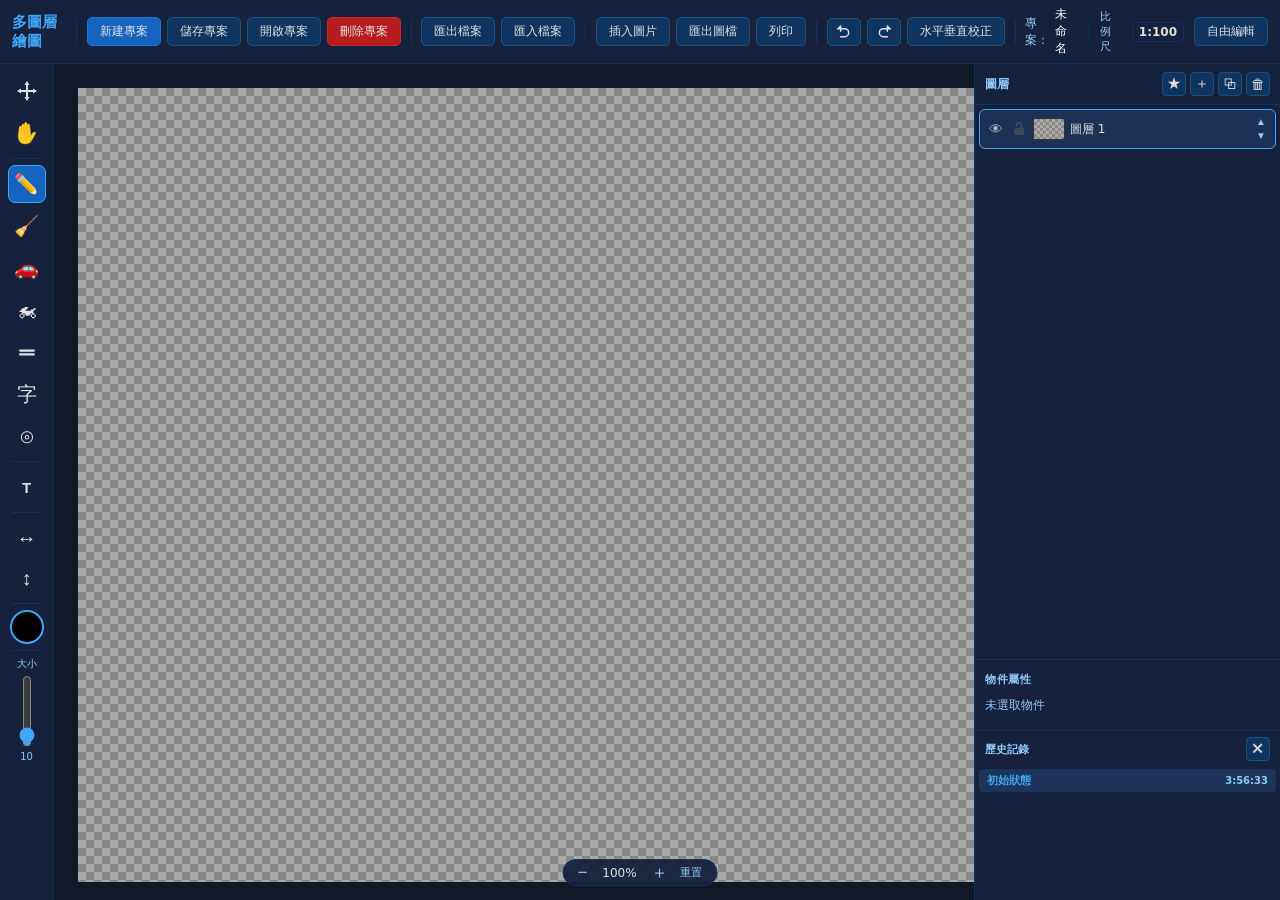
==== commit 387c63e3: "比例尺顯示 + 約束編輯模式 - 頂欄新增「比例尺」顯示（預設 1:100），點擊可更改比例分母，儲存於專案檔 - 頂欄新增「自由編輯/約束編輯」切換按鈕 - 所有尺標數字統一改用 _measDisp" ====
--- a/dev.html
+++ b/dev.html
@@ -36,6 +36,9 @@
   <span id="proj-name" title="雙擊改名" ondblclick="startRenameProj()">未命名</span>
   <input id="proj-name-input" style="display:none" onblur="commitRenameProj()" onkeydown="if(event.key==='Enter')this.blur();if(event.key==='Escape'){cancelRenameProj();}">
   <span id="dirty-dot"> ●</span>
+  <div class="sep"></div>
+  <span style="font-size:11px;color:var(--dim)">比例尺</span><span id="scale-display" style="cursor:pointer;font-size:12px;font-weight:600;padding:2px 6px;border:1px solid var(--border);border-radius:4px;margin:0 4px" onclick="openScaleDialog()" title="點擊更改比例尺">1:100</span>
+  <button class="btn" id="btn-constraint" onclick="toggleConstraintMode()">自由編輯</button>
 </div>
 
 <!-- ══ MAIN ═════════════════════════════════════════════ -->
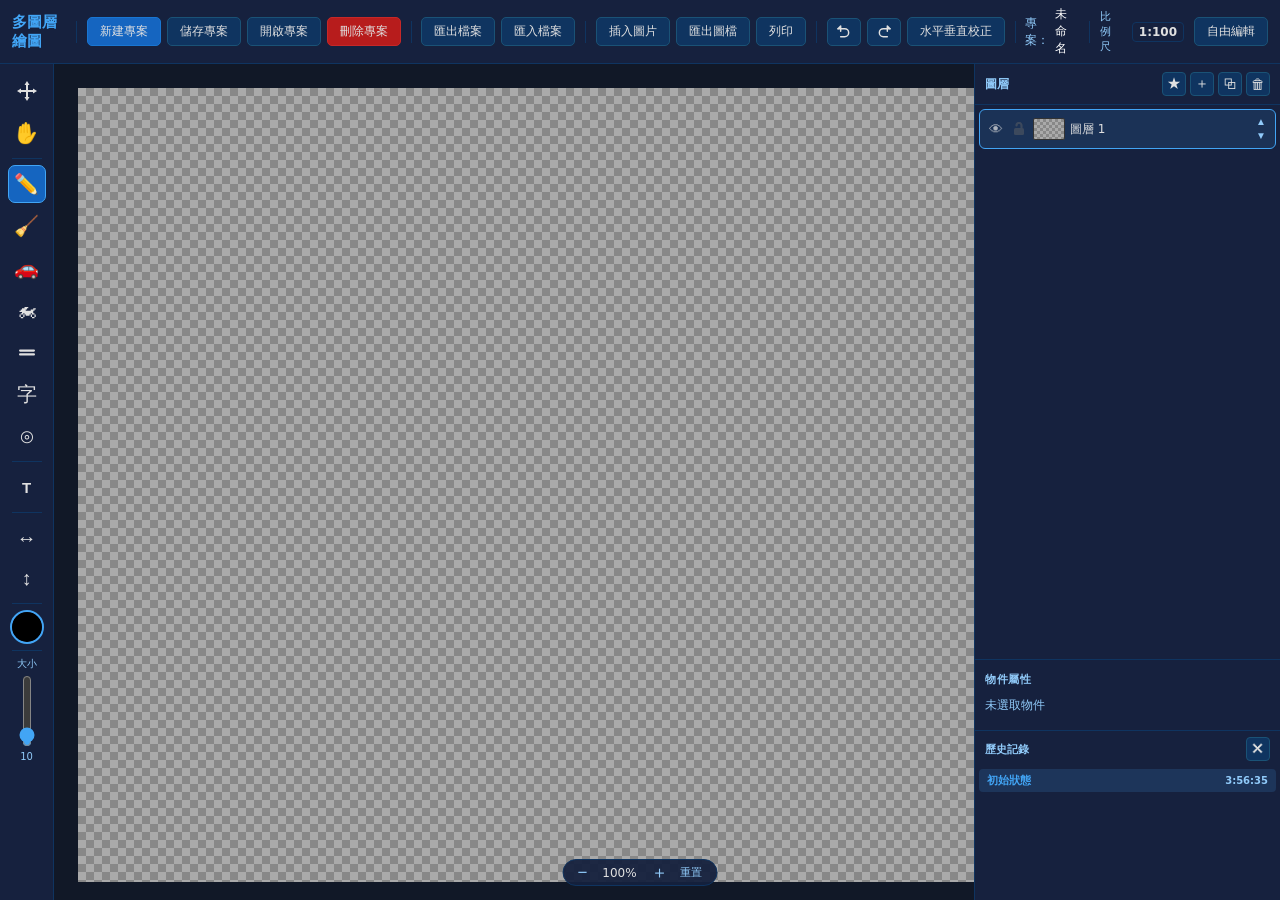
==== commit fa936952: "feat: 新增「圖示比例尺」物件 - 工具列符號選單加入「比例尺」選項（⊟） - drawScalebar：根據 obj.w 和全域 _scale 計算實際公尺數，   自動選最佳分段（0.5/1/" ====
--- a/dev.html
+++ b/dev.html
@@ -109,6 +109,7 @@
       <div id="symbol-picker">
         <div class="symbol-opt active" data-t="hydrant"  onclick="setSymbolType('hydrant',this)"> <span class="opt-icon">🔴</span><span>消防栓</span></div>
         <div class="symbol-opt"        data-t="compass"  onclick="setSymbolType('compass',this)"> <span class="opt-icon">🧭</span><span>指北針</span></div>
+        <div class="symbol-opt"        data-t="scalebar" onclick="setSymbolType('scalebar',this)"><span class="opt-icon">⊟</span><span>比例尺</span></div>
         <div class="symbol-opt"        data-t="refpoint" onclick="setSymbolType('refpoint',this)"><span class="opt-icon">☯</span><span>基準點</span></div>
       </div>
     </div>
--- a/style.css
+++ b/style.css
@@ -527,7 +527,7 @@
 .tp-btn.active { background: var(--accent); color: #fff; border-color: var(--accent); }
 #props-panel { border-top: 1px solid var(--border); padding: 8px 0; flex-shrink: 0; }
 #props-hdr { padding: 4px 10px 6px; font-size: 11px; font-weight: 600; color: var(--text2); text-transform: uppercase; letter-spacing: .5px; }
-#props-body { padding: 0 8px 4px; display:flex; flex-direction:column; gap:5px; max-height: 260px; overflow-y: auto; }
+#props-body { padding: 0 8px 4px; display:flex; flex-direction:column; gap:5px; max-height: 520px; overflow-y: auto; }
 .props-empty { font-size: 12px; color: var(--text2); padding: 4px 2px; }
 .prop-type { font-size: 11px; color: var(--accent); font-weight:600; padding: 0 2px 2px; border-bottom: 1px solid var(--border); margin-bottom: 2px; }
 .prop-row { display: flex; align-items: center; gap: 6px; min-height: 26px; }
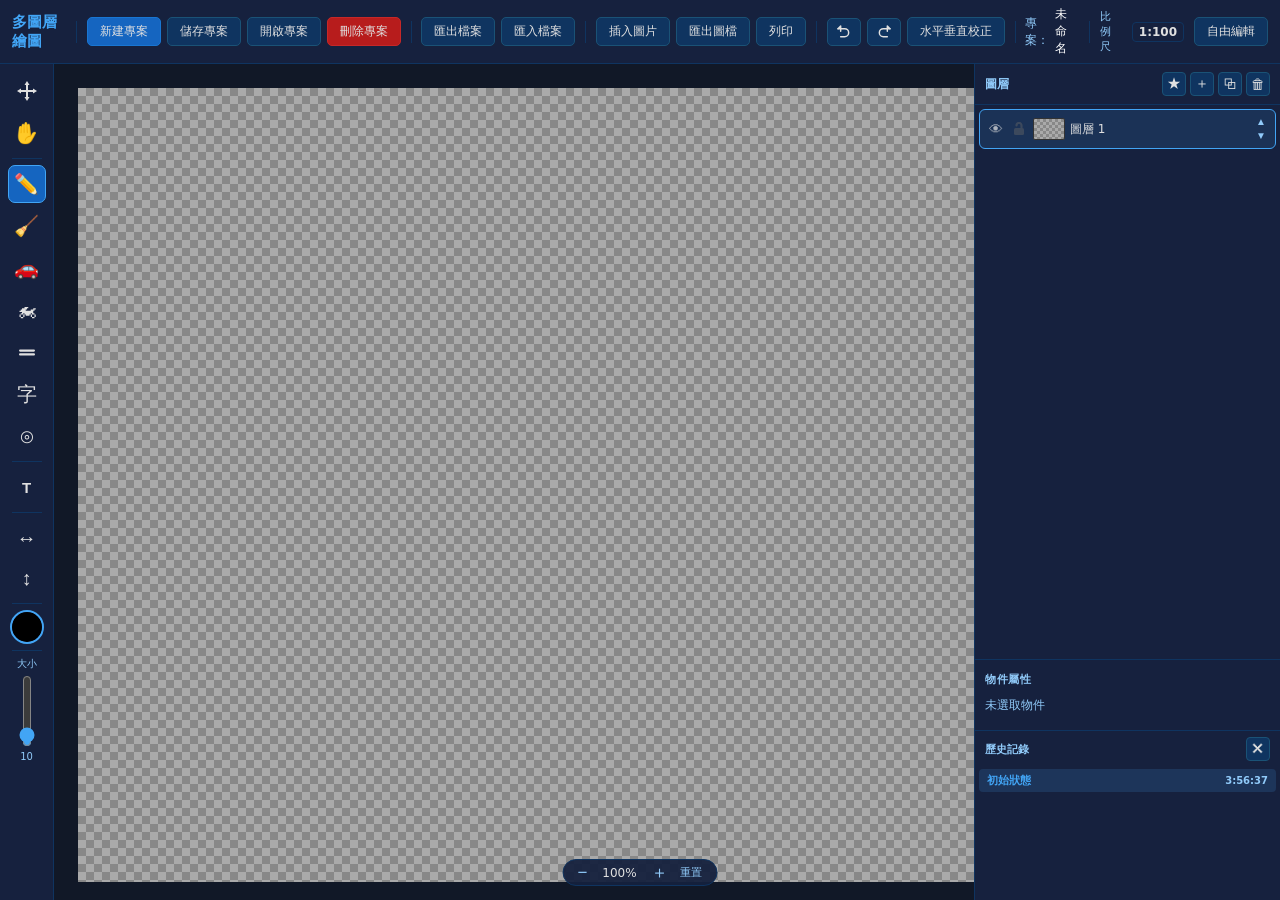
==== commit a28a04d3: "feat: 車輛命名標籤（carlabel） 新增 carlabel 物件類型，可附掛在車輛上顯示字母（A–F）或自由文字標籤，支援拖曳（maxRadius 限制）、刪除車輛時自動移除、全局比例尺縮放" ====
--- a/dev.html
+++ b/dev.html
@@ -295,6 +295,21 @@
   <div class="ctx-sep" id="ctx-sizemark-sep" style="display:none"></div>
   <div class="ctx-item" id="ctx-sizemark-item" style="display:none" onclick="ctxMarkSizeMarks()"><span>標記車長車寬</span></div>
   <div class="ctx-item" id="ctx-sizemark-remove" style="display:none" onclick="ctxRemoveSizeMarks()"><span>移除車長車寬</span></div>
+  <div class="ctx-sep" id="ctx-carlabel-sep" style="display:none"></div>
+  <div class="ctx-item ctx-has-sub" id="ctx-carlabel-item" style="display:none">
+    <span>命名車輛</span>
+    <div id="ctx-carlabel-sub">
+      <div class="ctx-item" onclick="ctxAddCarlabel('A')"><span style="font-weight:700">A</span></div>
+      <div class="ctx-item" onclick="ctxAddCarlabel('B')"><span style="font-weight:700">B</span></div>
+      <div class="ctx-item" onclick="ctxAddCarlabel('C')"><span style="font-weight:700">C</span></div>
+      <div class="ctx-item" onclick="ctxAddCarlabel('D')"><span style="font-weight:700">D</span></div>
+      <div class="ctx-item" onclick="ctxAddCarlabel('E')"><span style="font-weight:700">E</span></div>
+      <div class="ctx-item" onclick="ctxAddCarlabel('F')"><span style="font-weight:700">F</span></div>
+      <div class="ctx-sep"></div>
+      <div class="ctx-item" onclick="ctxAddCarlabel('free')"><span>自由命名…</span></div>
+    </div>
+  </div>
+  <div class="ctx-item" id="ctx-carlabel-remove" style="display:none" onclick="ctxRemoveCarlabel()"><span>移除車輛名稱</span></div>
   <div class="ctx-sep" id="ctx-refline-sep" style="display:none"></div>
   <div class="ctx-item" id="ctx-refline-create" style="display:none" onclick="ctxCreateRefline()"><span>建立基準線</span></div>
   <div class="ctx-item" id="ctx-refline-delete" style="display:none" onclick="ctxDeleteRefline()"><span>刪除基準線</span></div>
@@ -326,6 +341,41 @@
   </div>
   <div class="ctx-sep" id="ctx-reflabel-edit-sep" style="display:none"></div>
   <div class="ctx-item" id="ctx-reflabel-edit-item" style="display:none" onclick="ctxReflabelEdit()"><span>編輯</span></div>
+  <div class="ctx-sep" id="ctx-cl-sep" style="display:none"></div>
+  <div class="ctx-item ctx-thick-row" id="ctx-cl-size-item" style="display:none" onclick="event.stopPropagation()">
+    <label>字體大小</label>
+    <input type="range" id="ctx-cl-size" min="8" max="60" step="1" value="16"
+      oninput="this.nextElementSibling.textContent=this.value;clSetFontSizeLive(this.value)"
+      onchange="saveSnap('標籤字體大小')" style="flex:1;min-width:80px">
+    <span id="ctx-cl-size-val" style="min-width:20px;text-align:right;font-size:11px;color:var(--dim)">16</span>
+  </div>
+  <div class="ctx-item" id="ctx-cl-color-item" style="display:none;cursor:default" onclick="event.stopPropagation()">
+    <label>文字顏色</label>
+    <input type="color" id="ctx-cl-color" value="#212121" oninput="clSetColor(this.value)" onchange="saveSnap('標籤文字顏色')">
+  </div>
+  <div class="ctx-item" id="ctx-cl-bg-item" style="display:none;cursor:default" onclick="event.stopPropagation()">
+    <label>底色</label>
+    <input type="checkbox" id="ctx-cl-nobg" onchange="clSetNoBg(this.checked)" title="無底色">
+    <span style="font-size:11px">無</span>
+    <input type="color" id="ctx-cl-bg" value="#ffffff" oninput="clSetBgColor(this.value)" onchange="saveSnap('標籤底色')">
+  </div>
+  <div class="ctx-item ctx-thick-row" id="ctx-cl-radius-item" style="display:none" onclick="event.stopPropagation()">
+    <label>最大半徑</label>
+    <input type="range" id="ctx-cl-radius" min="30" max="500" step="5" value="120"
+      oninput="this.nextElementSibling.textContent=this.value;clSetMaxRadiusLive(this.value)"
+      onchange="saveSnap('標籤最大半徑')" style="flex:1;min-width:80px">
+    <span id="ctx-cl-radius-val" style="min-width:28px;text-align:right;font-size:11px;color:var(--dim)">120</span>
+  </div>
+  <div class="ctx-item" id="ctx-cl-font-item" style="display:none;cursor:default" onclick="event.stopPropagation()">
+    <label>字體</label>
+    <select id="ctx-cl-font" onchange="clSetFont(this.value);saveSnap('標籤字體')">
+      <option value="sans-serif">黑體</option>
+      <option value="serif">明體</option>
+      <option value="'BiauKai','DFKai-SB','標楷體','Kaiti TC',serif">標楷體</option>
+      <option value="monospace">等寬</option>
+    </select>
+  </div>
+  <div class="ctx-item" id="ctx-cl-edit-item" style="display:none" onclick="clEditText()"><span>編輯文字</span></div>
   <div class="ctx-sep" id="ctx-mlabel-sep" style="display:none"></div>
   <div class="ctx-item" id="ctx-mlabel-edit" style="display:none" onclick="ctxMeasureEdit()"><span>編輯數字</span></div>
   <div class="ctx-item ctx-thick-row" id="ctx-mlabel-perp" style="display:none" onclick="event.stopPropagation()">
--- a/style.css
+++ b/style.css
@@ -717,7 +717,8 @@
 #ctx-thick-sub,
 #ctx-refline-style-sub,
 #ctx-rpstyle-sub,
-#ctx-posmark-sub {
+#ctx-posmark-sub,
+#ctx-carlabel-sub {
   position: absolute;
   left: 100%;
   top: -4px;
@@ -740,7 +741,8 @@
 .ctx-has-sub:hover #ctx-mcolor-sub,
 .ctx-has-sub:hover #ctx-refline-style-sub,
 .ctx-has-sub:hover #ctx-rpstyle-sub,
-.ctx-has-sub:hover #ctx-posmark-sub { display: block; }
+.ctx-has-sub:hover #ctx-posmark-sub,
+.ctx-has-sub:hover #ctx-carlabel-sub { display: block; }
 .ctx-thick-row { gap: 8px; cursor: default; }
 .ctx-thick-row:hover { background: none; }
 #ctx-thick-slider { flex: 1; min-width: 90px; cursor: pointer; }
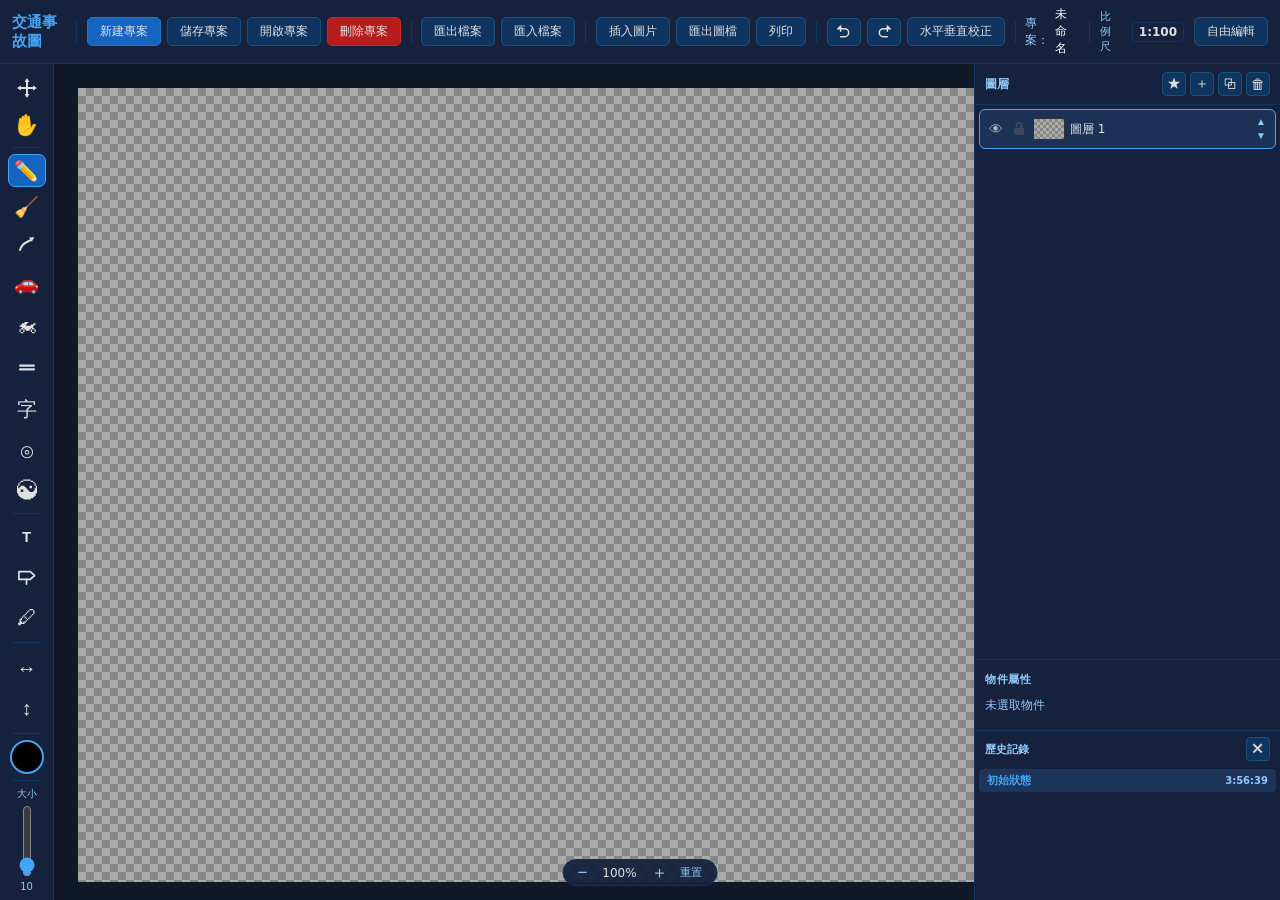
==== commit 43ace8d6: "feat: 換車長車寬位置、紅綠燈電線杆命名、格式刷、字體大小滑桿、基準點獨立按鈕 - 右鍵選單新增「換車長車寬位置」（4 個位置循環） - 紅綠燈、電線杆支援命名（同基準點命名系統） - 新增格式刷" ====
--- a/dev.html
+++ b/dev.html
@@ -3,14 +3,14 @@
 <head>
 <meta charset="UTF-8">
 <meta name="viewport" content="width=device-width, initial-scale=1.0">
-<title>多圖層繪圖</title>
+<title>交通事故圖</title>
 <link rel="stylesheet" href="style.css">
 </head>
 <body>
 
 <!-- ══ TOP BAR ══════════════════════════════════════════ -->
 <div id="topbar">
-  <span id="app-title">多圖層繪圖</span>
+  <span id="app-title">交通事故圖</span>
   <div class="sep"></div>
   <button class="btn primary" onclick="cmdNew()">新建專案</button>
   <button class="btn"         onclick="cmdSave()"   title="儲存到瀏覽器本機暫存&#10;⚠ 清除瀏覽器快取或換裝置會消失">儲存專案</button>
@@ -51,6 +51,7 @@
     <div class="tdiv"></div>
     <button class="tool-btn active" id="btn-brush"  onclick="setTool('brush')"  title="筆刷 (B)">✏️</button>
     <button class="tool-btn"        id="btn-eraser" onclick="setTool('eraser')" title="橡皮擦 (E)">🧹</button>
+    <button class="tool-btn"        id="btn-free-arrow" onclick="setTool('free-arrow')" title="手繪箭頭（抬筆成型）"><svg xmlns="http://www.w3.org/2000/svg" width="18" height="18" viewBox="0 0 18 18" fill="none" stroke="currentColor" stroke-width="2" stroke-linecap="round" stroke-linejoin="round"><path d="M2 15 Q4 9 9 7 Q13 5 15 3"/><polyline points="11,2 15,3 14,7" fill="currentColor" stroke="none"/></svg></button>
     <div id="car-tool-wrap">
       <button class="tool-btn" id="btn-car" onclick="setTool('car')" title="小汽車 (C)">🚗</button>
       <div id="car-picker">
@@ -95,13 +96,13 @@
         <div class="mtext-opt active" data-v="stop"     onclick="setMarkingTextVariant('stop',this)">    <span class="opt-icon">停</span><span>停</span></div>
         <div class="mtext-opt"        data-v="yield"    onclick="setMarkingTextVariant('yield',this)">   <span class="opt-icon">讓</span><span>讓</span></div>
         <div class="mtext-opt"        data-v="slow"     onclick="setMarkingTextVariant('slow',this)">    <span class="opt-icon">慢</span><span>慢</span></div>
-        <div class="mtext-opt"        data-v="no-moto"  onclick="setMarkingTextVariant('no-moto',this)"> <span class="opt-icon" style="font-size:9px;line-height:1.1;white-space:nowrap">禁行<br>机车</span><span>禁行机车</span></div>
+        <div class="mtext-opt"        data-v="no-moto"  onclick="setMarkingTextVariant('no-moto',this)"> <span class="opt-icon" style="font-size:9px;line-height:1.1;white-space:nowrap">禁行<br>機車</span><span>禁行機車</span></div>
         <div class="mtext-opt"        data-v="crosswalk" onclick="setMarkingTextVariant('crosswalk',this)"><span class="opt-icon" style="font-size:9px;line-height:1.1;white-space:nowrap">人行<br>道</span><span>人行道</span></div>
-        <div class="mtext-opt"        data-v="wait-turn" onclick="setMarkingTextVariant('wait-turn',this)"><span class="opt-icon" style="font-size:9px">待转区</span><span>待转区</span></div>
-        <div class="mtext-opt"        data-v="bus-only"  onclick="setMarkingTextVariant('bus-only',this)"> <span class="opt-icon" style="font-size:9px;line-height:1.1;white-space:nowrap">公车<br>专用</span><span>公车专用</span></div>
-        <div class="mtext-opt"        data-v="bus-stop"  onclick="setMarkingTextVariant('bus-stop',this)"> <span class="opt-icon" style="font-size:9px;line-height:1.1;white-space:nowrap">公车<br>停靠</span><span>公车停靠区</span></div>
-        <div class="mtext-opt"        data-v="moto-only" onclick="setMarkingTextVariant('moto-only',this)"><span class="opt-icon" style="font-size:9px;line-height:1.1;white-space:nowrap">机车<br>专用</span><span>机车专用</span></div>
-        <div class="mtext-opt"        data-v="moto-slow" onclick="setMarkingTextVariant('moto-slow',this)"><span class="opt-icon" style="font-size:9px;line-height:1.1;white-space:nowrap">机慢<br>车专</span><span>机慢车专用</span></div>
+        <div class="mtext-opt"        data-v="wait-turn" onclick="setMarkingTextVariant('wait-turn',this)"><span class="opt-icon" style="font-size:9px">待轉區</span><span>待轉區</span></div>
+        <div class="mtext-opt"        data-v="bus-only"  onclick="setMarkingTextVariant('bus-only',this)"> <span class="opt-icon" style="font-size:9px;line-height:1.1;white-space:nowrap">公車<br>專用</span><span>公車專用</span></div>
+        <div class="mtext-opt"        data-v="bus-stop"  onclick="setMarkingTextVariant('bus-stop',this)"> <span class="opt-icon" style="font-size:9px;line-height:1.1;white-space:nowrap">公車<br>停靠</span><span>公車停靠區</span></div>
+        <div class="mtext-opt"        data-v="moto-only" onclick="setMarkingTextVariant('moto-only',this)"><span class="opt-icon" style="font-size:9px;line-height:1.1;white-space:nowrap">機車<br>專用</span><span>機車專用</span></div>
+        <div class="mtext-opt"        data-v="moto-slow" onclick="setMarkingTextVariant('moto-slow',this)"><span class="opt-icon" style="font-size:9px;line-height:1.1;white-space:nowrap">機慢<br>車專</span><span>機慢車專用</span></div>
       </div>
     </div>
     <div id="symbol-tool-wrap">
@@ -110,11 +111,27 @@
         <div class="symbol-opt active" data-t="hydrant"  onclick="setSymbolType('hydrant',this)"> <span class="opt-icon">🔴</span><span>消防栓</span></div>
         <div class="symbol-opt"        data-t="compass"  onclick="setSymbolType('compass',this)"> <span class="opt-icon">🧭</span><span>指北針</span></div>
         <div class="symbol-opt"        data-t="scalebar" onclick="setSymbolType('scalebar',this)"><span class="opt-icon">⊟</span><span>比例尺</span></div>
-        <div class="symbol-opt"        data-t="refpoint" onclick="setSymbolType('refpoint',this)"><span class="opt-icon">☯</span><span>基準點</span></div>
-      </div>
-    </div>
+        <div class="symbol-opt"        data-t="traffic-light" onclick="setSymbolType('traffic-light',this)"><span class="opt-icon">🚦</span><span>紅綠燈</span></div>
+        <div class="symbol-opt"        data-t="utility-pole"  onclick="setSymbolType('utility-pole',this)"> <span class="opt-icon">⚡</span><span>電線杆</span></div>
+      </div>
+    </div>
+    <button class="tool-btn" id="btn-refpoint" onclick="setTool('refpoint')" title="基準點">☯</button>
     <div class="tdiv"></div>
     <button class="tool-btn" id="btn-freetext" onclick="setTool('freetext')" title="文字 (T)"><b style="font-size:15px">T</b></button>
+    <div id="roadsign-tool-wrap">
+      <button class="tool-btn" id="btn-roadsign" title="路段方向標示"><svg xmlns="http://www.w3.org/2000/svg" width="19" height="19" viewBox="0 0 20 20" fill="none" stroke="currentColor" stroke-width="1.8" stroke-linejoin="round" stroke-linecap="round"><line x1="10" y1="14" x2="10" y2="19"/><path d="M2 6 H14 L18.5 10 L14 14 H2 Z"/></svg></button>
+      <div id="roadsign-picker">
+        <div class="roadsign-opt" onclick="addRoadsign('h')"><span class="opt-icon">⟷</span><span>橫向</span></div>
+        <div class="roadsign-opt" onclick="addRoadsign('v')"><span class="opt-icon">↕</span><span>縱向</span></div>
+      </div>
+    </div>
+    <div id="stamp-tool-wrap">
+      <button class="tool-btn" id="btn-stamp" title="文字印章">🖊</button>
+      <div id="stamp-picker">
+        <div class="stamp-opt" onclick="cmdIncidentStamp()"><span class="opt-icon">🕐</span><span>事故資訊</span></div>
+        <div class="stamp-opt" onclick="cmdPlateStamp()"><span class="opt-icon">🚘</span><span>車牌清單</span></div>
+      </div>
+    </div>
     <div class="tdiv"></div>
     <div id="dimline-tool-wrap">
       <button class="tool-btn" id="btn-dimline-h" onclick="setTool('dimline-h')" title="水平尺寸線">↔</button>
@@ -294,6 +311,7 @@
   <div class="ctx-item" id="ctx-posmark-remove" style="display:none" onclick="ctxRemovePositionMark()"><span>移除定位標記</span></div>
   <div class="ctx-sep" id="ctx-sizemark-sep" style="display:none"></div>
   <div class="ctx-item" id="ctx-sizemark-item" style="display:none" onclick="ctxMarkSizeMarks()"><span>標記車長車寬</span></div>
+  <div class="ctx-item" id="ctx-sizemark-cycle" style="display:none" onclick="ctxCycleSizeMarkPos()"><span>換車長車寬位置</span></div>
   <div class="ctx-item" id="ctx-sizemark-remove" style="display:none" onclick="ctxRemoveSizeMarks()"><span>移除車長車寬</span></div>
   <div class="ctx-sep" id="ctx-carlabel-sep" style="display:none"></div>
   <div class="ctx-item ctx-has-sub" id="ctx-carlabel-item" style="display:none">
@@ -310,11 +328,68 @@
     </div>
   </div>
   <div class="ctx-item" id="ctx-carlabel-remove" style="display:none" onclick="ctxRemoveCarlabel()"><span>移除車輛名稱</span></div>
+  <div class="ctx-sep" id="ctx-arrowlabel-sep" style="display:none"></div>
+  <div class="ctx-item ctx-has-sub" id="ctx-arrowlabel-item" style="display:none">
+    <span>命名箭頭</span>
+    <div id="ctx-arrowlabel-sub">
+      <div class="ctx-item" onclick="ctxAddArrowlabel('A')"><span>A車自述行向</span></div>
+      <div class="ctx-item" onclick="ctxAddArrowlabel('B')"><span>B車自述行向</span></div>
+      <div class="ctx-item" onclick="ctxAddArrowlabel('C')"><span>C車自述行向</span></div>
+      <div class="ctx-item" onclick="ctxAddArrowlabel('D')"><span>D車自述行向</span></div>
+      <div class="ctx-item" onclick="ctxAddArrowlabel('E')"><span>E車自述行向</span></div>
+      <div class="ctx-item" onclick="ctxAddArrowlabel('F')"><span>F車自述行向</span></div>
+      <div class="ctx-sep"></div>
+      <div class="ctx-item" onclick="ctxAddArrowlabel('free')"><span>自由命名…</span></div>
+    </div>
+  </div>
+  <div class="ctx-item" id="ctx-arrowlabel-remove" style="display:none" onclick="ctxRemoveArrowlabel()"><span>移除箭頭名稱</span></div>
+  <div class="ctx-sep" id="ctx-rs-sep" style="display:none"></div>
+  <div class="ctx-item ctx-thick-row" id="ctx-rs-size-item" style="display:none" onclick="event.stopPropagation()">
+    <label>字體大小</label>
+    <input type="range" id="ctx-rs-size" min="10" max="120" step="2" value="40"
+      oninput="this.nextElementSibling.textContent=this.value;rsSetFontSizeLive(this.value)"
+      onchange="saveSnap('路標字體大小')" style="flex:1;min-width:80px">
+    <span id="ctx-rs-size-val" style="min-width:24px;text-align:right;font-size:11px;color:var(--dim)">40</span>
+  </div>
+  <div class="ctx-item" id="ctx-rs-color-item" style="display:none;cursor:default" onclick="event.stopPropagation()">
+    <label>顏色</label>
+    <input type="color" id="ctx-rs-color" value="#212121" oninput="rsSetColor(this.value)" onchange="saveSnap('路標顏色')">
+  </div>
+  <div class="ctx-item" id="ctx-rs-orient-item" style="display:none" onclick="rsToggleOrientation()"><span id="ctx-rs-orient-label">切換為縱向</span></div>
+  <div class="ctx-item" id="ctx-rs-edit-item" style="display:none" onclick="rsEditTexts()"><span>編輯文字</span></div>
+  <div class="ctx-sep" id="ctx-al-sep" style="display:none"></div>
+  <div class="ctx-item ctx-thick-row" id="ctx-al-size-item" style="display:none" onclick="event.stopPropagation()">
+    <label>字體大小</label>
+    <input type="range" id="ctx-al-size" min="8" max="60" step="1" value="14"
+      oninput="this.nextElementSibling.textContent=this.value;alSetFontSizeLive(this.value)"
+      onchange="saveSnap('標籤字體大小')" style="flex:1;min-width:80px">
+    <span id="ctx-al-size-val" style="min-width:20px;text-align:right;font-size:11px;color:var(--dim)">14</span>
+  </div>
+  <div class="ctx-item" id="ctx-al-color-item" style="display:none;cursor:default" onclick="event.stopPropagation()">
+    <label>文字顏色</label>
+    <input type="color" id="ctx-al-color" value="#212121" oninput="alSetColor(this.value)" onchange="saveSnap('標籤文字顏色')">
+  </div>
+  <div class="ctx-item" id="ctx-al-bg-item" style="display:none;cursor:default" onclick="event.stopPropagation()">
+    <label>底色</label>
+    <input type="checkbox" id="ctx-al-nobg" onchange="alSetNoBg(this.checked)" title="無底色">
+    <span style="font-size:11px">無</span>
+    <input type="color" id="ctx-al-bg" value="#ffffff" oninput="alSetBgColor(this.value)" onchange="saveSnap('標籤底色')">
+  </div>
+  <div class="ctx-item ctx-thick-row" id="ctx-al-radius-item" style="display:none" onclick="event.stopPropagation()">
+    <label>最大半徑</label>
+    <input type="range" id="ctx-al-radius" min="30" max="600" step="5" value="300"
+      oninput="this.nextElementSibling.textContent=this.value;alSetMaxRadiusLive(this.value)"
+      onchange="saveSnap('標籤最大半徑')" style="flex:1;min-width:80px">
+    <span id="ctx-al-radius-val" style="min-width:28px;text-align:right;font-size:11px;color:var(--dim)">300</span>
+  </div>
+  <div class="ctx-item" id="ctx-al-edit-item" style="display:none" onclick="alEditTextProp()"><span>編輯文字</span></div>
   <div class="ctx-sep" id="ctx-refline-sep" style="display:none"></div>
   <div class="ctx-item" id="ctx-refline-create" style="display:none" onclick="ctxCreateRefline()"><span>建立基準線</span></div>
   <div class="ctx-item" id="ctx-refline-delete" style="display:none" onclick="ctxDeleteRefline()"><span>刪除基準線</span></div>
   <div class="ctx-sep" id="ctx-namerp-sep" style="display:none"></div>
   <div class="ctx-item" id="ctx-namerp-item" style="display:none" onclick="ctxCreateReflabel()"><span>命名基準點</span></div>
+  <div class="ctx-sep" id="ctx-namesym-sep" style="display:none"></div>
+  <div class="ctx-item" id="ctx-namesym-item" style="display:none" onclick="ctxCreateSymlabel()"><span>命名號誌</span></div>
   <div class="ctx-sep" id="ctx-rpstyle-sep" style="display:none"></div>
   <div class="ctx-item ctx-has-sub" id="ctx-rpstyle-item" style="display:none">
     <span>調整樣式</span><span>▶</span>
@@ -371,7 +446,7 @@
     <select id="ctx-cl-font" onchange="clSetFont(this.value);saveSnap('標籤字體')">
       <option value="sans-serif">黑體</option>
       <option value="serif">明體</option>
-      <option value="'BiauKai','DFKai-SB','標楷體','Kaiti TC',serif">標楷體</option>
+      <option value="'BiauKai','DFKai-SB','標楷體','KaiTi TC','KaiTi','楷体','AR PL UKai TW',serif">標楷體</option>
       <option value="monospace">等寬</option>
     </select>
   </div>
--- a/style.css
+++ b/style.css
@@ -297,6 +297,78 @@
 .symbol-opt:hover  { background: var(--btn-h); }
 .symbol-opt.active { background: rgba(66,165,245,.18); }
 .symbol-opt.disabled { opacity: .35; pointer-events: none; }
+
+#roadsign-tool-wrap { position: relative; }
+#roadsign-picker {
+  position: absolute;
+  left: calc(100% + 6px);
+  top: 0;
+  background: var(--panel);
+  border: 1px solid var(--border);
+  border-radius: 8px;
+  padding: 5px;
+  display: none;
+  flex-direction: column;
+  gap: 3px;
+  z-index: 400;
+  box-shadow: 2px 4px 16px rgba(0,0,0,.5);
+  white-space: nowrap;
+}
+#roadsign-tool-wrap:hover #roadsign-picker { display: flex; }
+#roadsign-picker::before {
+  content: '';
+  position: absolute;
+  top: 0; left: -10px;
+  width: 10px; height: 100%;
+}
+.roadsign-opt {
+  display: flex;
+  align-items: center;
+  gap: 8px;
+  padding: 5px 10px;
+  border-radius: 6px;
+  cursor: pointer;
+  transition: background .12s;
+  font-size: 12px;
+  color: var(--text);
+}
+.roadsign-opt:hover { background: var(--btn-h); }
+
+#stamp-tool-wrap { position: relative; }
+#stamp-picker {
+  position: absolute;
+  left: calc(100% + 6px);
+  top: 0;
+  background: var(--panel);
+  border: 1px solid var(--border);
+  border-radius: 8px;
+  padding: 5px;
+  display: none;
+  flex-direction: column;
+  gap: 3px;
+  z-index: 400;
+  box-shadow: 2px 4px 16px rgba(0,0,0,.5);
+  white-space: nowrap;
+}
+#stamp-tool-wrap:hover #stamp-picker { display: flex; }
+#stamp-picker::before {
+  content: '';
+  position: absolute;
+  top: 0; left: -10px;
+  width: 10px; height: 100%;
+}
+.stamp-opt {
+  display: flex;
+  align-items: center;
+  gap: 8px;
+  padding: 5px 10px;
+  border-radius: 6px;
+  cursor: pointer;
+  transition: background .12s;
+  font-size: 12px;
+  color: var(--text);
+}
+.stamp-opt:hover { background: var(--btn-h); }
 
 /* Color picker button */
 #color-wrap {
@@ -718,7 +790,8 @@
 #ctx-refline-style-sub,
 #ctx-rpstyle-sub,
 #ctx-posmark-sub,
-#ctx-carlabel-sub {
+#ctx-carlabel-sub,
+#ctx-arrowlabel-sub {
   position: absolute;
   left: 100%;
   top: -4px;
@@ -742,7 +815,8 @@
 .ctx-has-sub:hover #ctx-refline-style-sub,
 .ctx-has-sub:hover #ctx-rpstyle-sub,
 .ctx-has-sub:hover #ctx-posmark-sub,
-.ctx-has-sub:hover #ctx-carlabel-sub { display: block; }
+.ctx-has-sub:hover #ctx-carlabel-sub,
+.ctx-has-sub:hover #ctx-arrowlabel-sub { display: block; }
 .ctx-thick-row { gap: 8px; cursor: default; }
 .ctx-thick-row:hover { background: none; }
 #ctx-thick-slider { flex: 1; min-width: 90px; cursor: pointer; }
@@ -809,3 +883,7 @@
   outline:none; color:#0000ff; text-align:center; padding:0 1px;
   font-family:'BiauKai','DFKai-SB','標楷體','Kaiti TC',serif;
 }
+
+@media print {
+  @page { size: A4 landscape; margin: 10mm; }
+}
